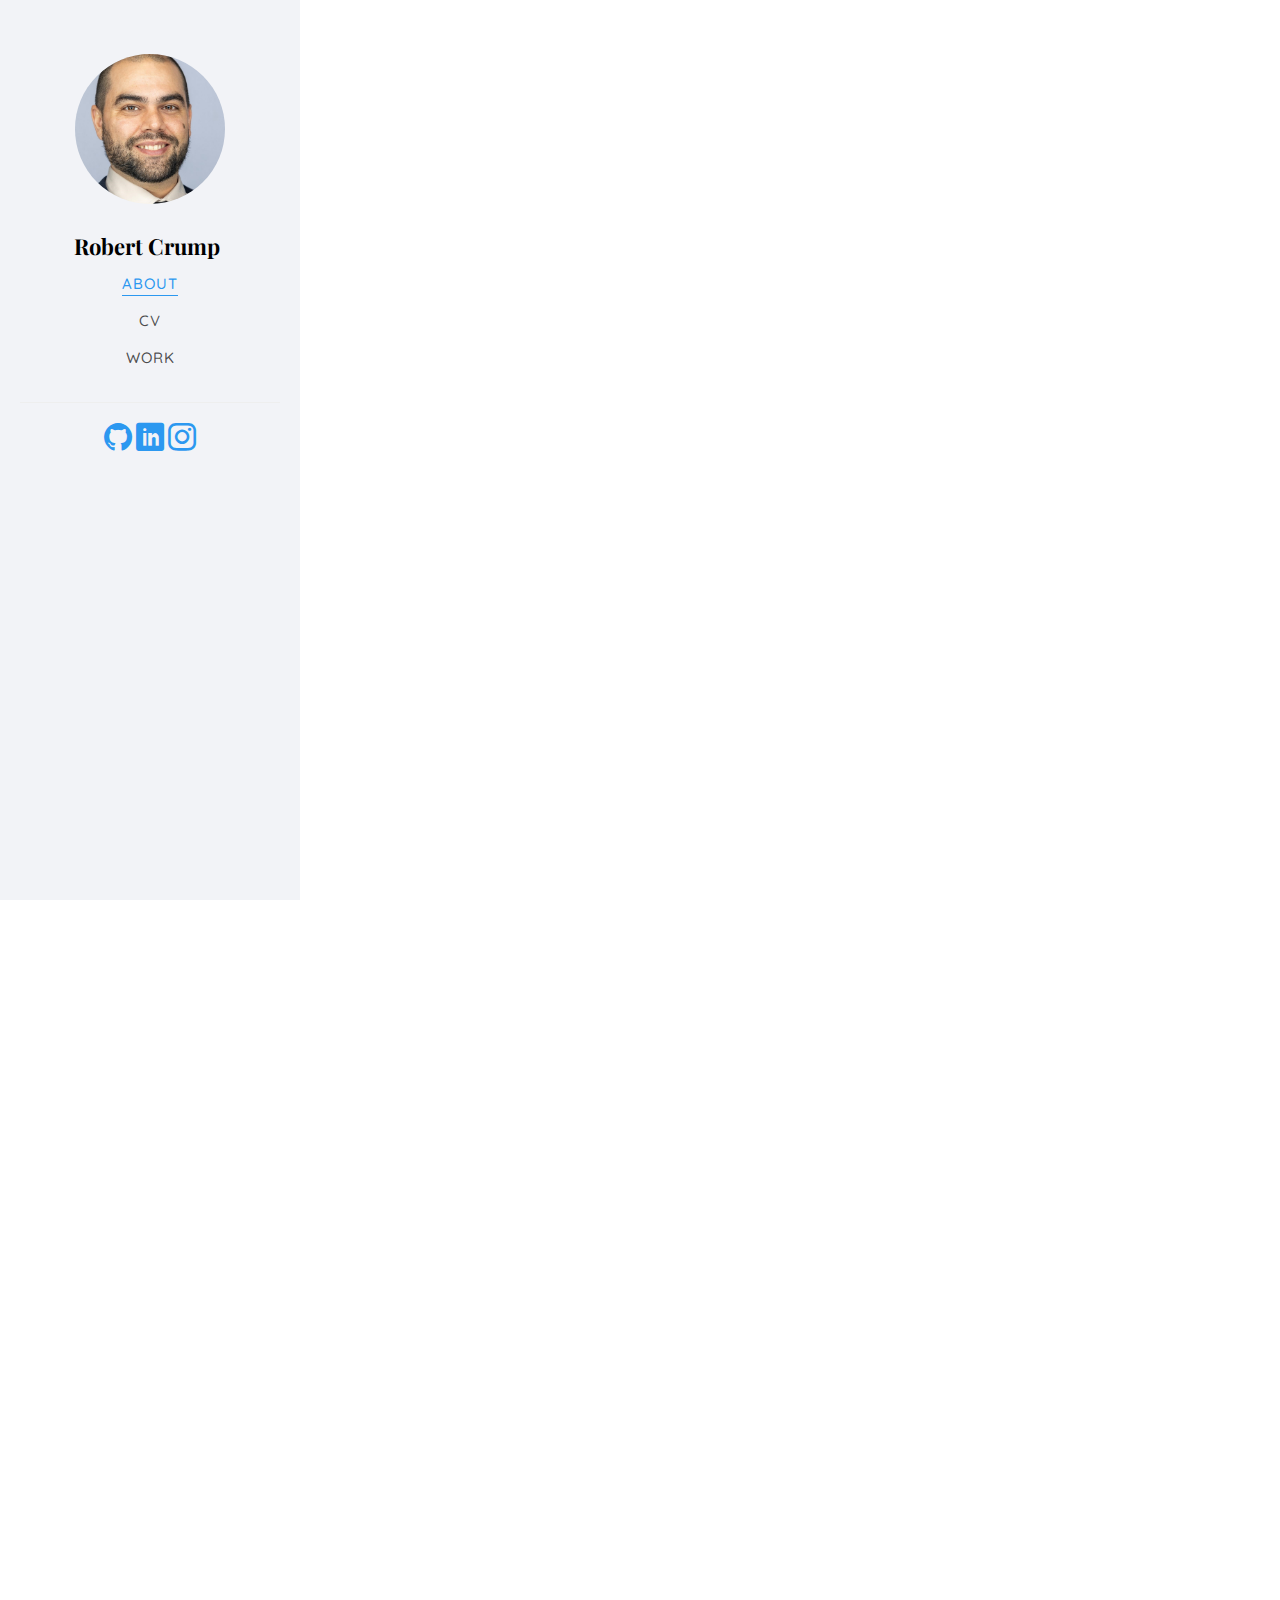
==== index.html @ d7c61d26 "update file path" ====
<!DOCTYPE HTML>
<html>
	<head>
	<meta charset="utf-8">
	<meta http-equiv="X-UA-Compatible" content="IE=edge">
	<title>Robert Crump</title>
	<meta name="viewport" content="width=device-width, initial-scale=1">
	<meta name="description" content="" />
	<meta name="keywords" content="" />
	<meta name="author" content="" />

  <!-- Facebook and Twitter integration -->
	<meta property="og:title" content=""/>
	<meta property="og:image" content=""/>
	<meta property="og:url" content=""/>
	<meta property="og:site_name" content=""/>
	<meta property="og:description" content=""/>
	<meta name="twitter:title" content="" />
	<meta name="twitter:image" content="" />
	<meta name="twitter:url" content="" />
	<meta name="twitter:card" content="" />

	<!-- Place favicon.ico and apple-touch-icon.png in the root directory -->
	<link rel="shortcut icon" href="favicon.ico">

	<link href="https://fonts.googleapis.com/css?family=Quicksand:300,400,500,700" rel="stylesheet">
	<link href="https://fonts.googleapis.com/css?family=Playfair+Display:400,400i,700" rel="stylesheet">
	
	<!-- Animate.css -->
	<link rel="stylesheet" href="css/animate.css">
	<!-- Icomoon Icon Fonts-->
	<link rel="stylesheet" href="css/icomoon.css">
	<!-- Bootstrap  -->
	<link rel="stylesheet" href="css/bootstrap.css">
	<!-- Flexslider  -->
	<link rel="stylesheet" href="css/flexslider.css">
	<!-- Flaticons  -->
	<link rel="stylesheet" href="fonts/flaticon/font/flaticon.css">
	<!-- Owl Carousel -->
	<link rel="stylesheet" href="css/owl.carousel.min.css">
	<link rel="stylesheet" href="css/owl.theme.default.min.css">
	<!-- Theme style  -->
	<link rel="stylesheet" href="css/style.css">

	<!-- Modernizr JS -->
	<script src="js/modernizr-2.6.2.min.js"></script>
	<!-- FOR IE9 below -->
	<!--[if lt IE 9]>
	<script src="js/respond.min.js"></script>
	<![endif]-->

	</head>
	<body>
	<div id="colorlib-page">
		<div class="container-wrap">
		<a href="#" class="js-colorlib-nav-toggle colorlib-nav-toggle" data-toggle="collapse" data-target="#navbar" aria-expanded="false" aria-controls="navbar"><i></i></a>
		<aside id="colorlib-aside" role="complementary" class="border js-fullheight">
			<div class="text-center">
				<div class="author-img" style="background-image: url(images/headshot.jpg);"></div>
				<h1 id="colorlib-logo"><a href="index.html">Robert Crump</a></h1>
				<!--- <span class="position">Data and Policy Analyst</span> --->
			</div>
			<nav id="colorlib-main-menu" role="navigation" class="navbar">
				<div id="navbar" class="collapse">
					<ul>
						<li class="active"><a href="#" data-nav-section="about">About</a></li>
						<li><a href="#" data-nav-section="CV">CV</a></li>
						<li><a href="#" data-nav-section="work">Work</a></li>
					</ul>
				</div>
			</nav>

			  <div class="colorlib-footer">
			    <hr>
			     <a href="https://github.com/rwrcrmp" target="_blank" rel="noopener noreferrer"><i class="icon-github" style = "font-size: 28px"></i></a>
			     <a href="https://www.linkedin.com/in/robertwrcrump/" target="_blank" rel="noopener noreferrer"><i class="icon-linkedin2" style = "font-size: 28px"></i></a>
			     <a href="https://www.instagram.com/atxmurals/" target="_blank" rel="noopener noreferrer"><i class="icon-instagram" style = "font-size: 28px"></i></a>
			    </hr>
			  </div>

		</aside>

		<div id="colorlib-main">

			<section class="colorlib-about" data-section="about">
				<div class="colorlib-narrow-content">
					<div class="row">
						<div class="col-md-12">
							<div class="row row-bottom-padded-sm animate-box" data-animate-effect="fadeInLeft">
								<div class="col-md-12">
									<div class="about-desc">
										<h2 class="colorlib-heading">Data Powered Strategy</h2>
										<p>Every good idea needs a plan. I thrive in the implementation layer of policy and strategy. I strive to take on new challenges that require creativity, vision, and tenacity. As a leader, team member, and individual contributor I have a proven track record delivering projects for large and small clients.</p>
										<p>I use data science to enhance institutional knowledge. My wide range of skills adapts to each client's and each project's unique needs. My most impactful project to date is leading the research team at The University of Chicago that built a financial model for the <a href="https://www.ilga.gov/legislation/publicacts/fulltext.asp?Name=102-0613" target="_blank" rel="noopener noreferrer">Lead Service Line Replacement and Notification Act.</a> My team was instrumental in helping to pass this key legislation that funds the replacement of lead water infrastructure throughout the State of Illinois.</p>
										<div class="row">
										    <div class="col-md-3">
										      <h4><strong><u>rwrcrump@gmail.com</u></strong></h4>
										    </div>
										    <div class="col-md-3">
										      <p><a class="btn btn-primary" style="font-size:16px" href="docs/Resume (Robert Crump).pdf">Download Resume <i class="icon-briefcase3"></i></a></p>
										    </div>
										</div>
							<div class="row">
								<div class="col-md-3 animate-box" data-animate-effect="fadeInLeft">
									<div class="services color-1">
										<span class="icon2"><i class="icon-data"></i></span>
										<h3>Data Science</h3>
									</div>
								</div>
								<div class="col-md-3 animate-box" data-animate-effect="fadeInRight">
									<div class="services color-2">
										<span class="icon2"><i class="icon-globe-outline"></i></span>
										<h3>Strategic Planning</h3>
									</div>
								</div>
								<div class="col-md-3 animate-box" data-animate-effect="fadeInTop">
									<div class="services color-3">
										<span class="icon2"><i class="icon-reload"></i></span>
										<h3>Project Management</h3>
									</div>
								</div>
								<div class="col-md-3 animate-box" data-animate-effect="fadeInBottom">
									<div class="services color-4">
										<span class="icon2"><i class="icon-phone3"></i></span>
										<h3>Policy Research</h3>
									</div>
								</div>
							</div>
									</div>
								</div>
							</div>
						</div>
					</div>
				</div>
			</section>

			<section class="colorlib-CV" data-section="CV">
				<div class="colorlib-narrow-content">
					<div class="row">
						<div class="col-md-6 col-md-offset-3 col-md-pull-3 animate-box" data-animate-effect="fadeInLeft">
							<h2 class="colorlib-heading animate-box">EXPERIENCE</h2> 
						</div>
					</div>
					<div class="row">
						<div class="col-md-12 animate-box" data-animate-effect="fadeInLeft">
							<div class="fancy-collapse-panel">
								<div class="panel-group" id="accordion" role="tablist" aria-multiselectable="true">
									<div class="panel panel-default">
									    <div class="panel-heading" role="tab" id="headingOne">
									        <h4 class="panel-title">
									            <a data-toggle="collapse" data-parent="#accordion" href="#collapseOne" aria-expanded="true" aria-controls="collapseOne">Consultant
									            </a>
									        </h4>
									    </div>
									    <div id="collapseOne" class="panel-collapse collapse in" role="tabpanel" aria-labelledby="headingOne">
									     <div class="panel-body">
										   	<p>Guidehouse Inc. | 2022 - 2023</p>
										     	<ul>
											     <li>Delivered projects for state agencies related to process improvement, federal grants, and data analysis</li>
													 <li>Coordinated work between teams within the company and across state agencies</li>
													 <li>Contributed original content, research, and document preparation to RFPs worth millions of dollars</li>
													 <li>Produced content for client employee survey; collected and evaluated resulting data</li>
													 <li>Conducted listening tour among state government agencies rolling out new accounting software</li>
													 <li>Assisted a State Government administer $2 billion American Rescue Plan Act (ARPA) grant within federal compliance regulations</li>
													 <li>Conducted federal compliance eligibility reviews for multiple clients across all ARPA expenditure categories</li>
													 <li>Hosted weekly meetings with state broadband office to guide grant funds disbursement process</li>
														       
													 <li>Developed a data dashboard to monitor disbursements of ARPA dollars to state subrecipients</li>
													</ul>
												</div>
							         </div>
									    </div>
									<div class="panel panel-default">
									 <div class="panel-heading" role="tab" id="headingTwo">
									  <h4 class="panel-title">
									   <a class="collapsed" data-toggle="collapse" data-parent="#accordion" href="#collapseTwo" aria-expanded="false" aria-controls="collapseTwo">Local Government Researcher
									   </a>
									  </h4>
									 </div>
									 <div id="collapseTwo" class="panel-collapse collapse" role="tabpanel" aria-labelledby="headingTwo">
									   <div class="panel-body">
									    <p>The Civic Federation | 2021</p>
								       <ul>
								 	      <li>Analyzed financial records contributing to published report on Chicago Public Schools</li>
								 	      <li>Reviewed literature and City of Chicago data on public safety and police budgeting</li>
								 	      <li>Wrote summary reports on City of Chicago local tax legislation</li>
								 	      <li>Provided production and logistics support for virtual conference</li>
								       </ul>
									   </div>
									 </div>
									</div>
									<div class="panel panel-default">
									 <div class="panel-heading" role="tab" id="headingThree">
									  <h4 class="panel-title">
									   <a class="collapsed" data-toggle="collapse" data-parent="#accordion" href="#collapseThree" aria-expanded="false" aria-controls="collapseThree">Policy Analyst
									   </a>
									  </h4>
									 </div>
									 <div id="collapseThree" class="panel-collapse collapse" role="tabpanel" aria-labelledby="headingThree">
									  <div class="panel-body">
									   <p>Cook County Assessor's Office | 2021</p>
									    <ul>
											 <li>Wrote policy memos to construct narrative of property tax appeals process in Cook County</li>
											 <li>Synthesized public records on tax appeals rulings and government finances to enhance institutional knowledge base</li>
											 <li>Evaluated opportunities for improved intergovernmental coordination with specific actionable recommendations</li>
											</ul>
									   </div>
									  </div>
									</div>

									<div class="panel panel-default">
									 <div class="panel-heading" role="tab" id="headingFour">
									  <h4 class="panel-title">
									   <a class="collapsed" data-toggle="collapse" data-parent="#accordion" href="#collapseFour" aria-expanded="false" aria-controls="collapseFour">Policy Analyst
									   </a>
									  </h4>
									    </div>
									    <div id="collapseFour" class="panel-collapse collapse" role="tabpanel" aria-labelledby="headingFour">
									        <div class="panel-body">
									            <p>Illinois State Treasurer's Office | 2020</p>
									             <ul>
                                <li>Built survey of new government spending in response to the COVID-19 pandemic in Illinois</li>
                                <li>Designed policy for database management and identity matching for childhood savings accounts</li>
                                <li>Created visualizations using Census data of State congressional districts in support of outreach program</li>
                                <li>Performed statistical analysis of Payment Protection Program loan data across Illinois using US Treasury data</li>
                                <li>Reviewed literature and federal rules to produce memos on CDFIs, culminating in the <a href="https://www.ilga.gov/legislation/ilcs/ilcs3.asp?ActID=4085&ChapterID=4"><u>Community Development Loan Guarantee Act</u></a></li>
                              </ul>
									        </div>
									    </div>
									</div>

									<div class="panel panel-default">
									    <div class="panel-heading" role="tab" id="headingFive">
									        <h4 class="panel-title">
									            <a class="collapsed" data-toggle="collapse" data-parent="#accordion" href="#collapseFive" aria-expanded="false" aria-controls="collapseFive">Writer & Editor
									            </a>
									        </h4>
									    </div>
									    <div id="collapseFive" class="panel-collapse collapse" role="tabpanel" aria-labelledby="headingFive">
									        <div class="panel-body">
									            <p>Center for Municipal Finance | 2019 - 2020</p>
									            <ul>
                                <li>Published weekly articles synopsizing municipal bond issues for non-technical readers</li>
                                <li>Daily updates to municipal bond yield curve data visualization</li>
                                <li>Edited & revised longform <a href="https://muninet.harris.uchicago.edu/2020/01/13/chronically-late-municipal-bond-audits-further-delayed-in-fy-2018/"><u>article on bond audit disclosures</u></a></li>
                              </ul>
									        </div>
									    </div>
									</div>
									<div class="panel panel-default">
									    <div class="panel-heading" role="tab" id="headingSix">
									        <h4 class="panel-title">
									            <a class="collapsed" data-toggle="collapse" data-parent="#accordion" href="#collapseSix" aria-expanded="false" aria-controls="collapseSix">Writing TA & Tutor
									            </a>
									        </h4>
									    </div>
									    <div id="collapseSix" class="panel-collapse collapse" role="tabpanel" aria-labelledby="headingSix">
									        <div class="panel-body">
									            <p>Harris School of Public Policy | 2021</p>
									            <ul>
                                <li>Graded policy memos for graduate level economics and political economy courses</li>
                                <li>Coached students on fundamentals of grammar, logical structure, and persuasive policy writing</li>
                                <li>Delivered instruction to highly diverse multi-national student cohort</li>
                                <li>Structured tutoring around audience-first philosophy for technical writing, including resumes and cover letters</li>
                              </ul>
									        </div>
									    </div>
									</div>
									<div class="panel panel-default">
									    <div class="panel-heading" role="tab" id="headingSeven">
									        <h4 class="panel-title">
									            <a class="collapsed" data-toggle="collapse" data-parent="#accordion" href="#collapseSeven" aria-expanded="false" aria-controls="collapseSeven">Community Operations Contractor
									            </a>
									        </h4>
									    </div>
									    <div id="collapseSeven" class="panel-collapse collapse" role="tabpanel" aria-labelledby="headingSeven">
									        <div class="panel-body">
									            <p>Accenture | 2017 - 2019</p>
									            <ul>
                                <li>Responded to user inquiries and enforced policies related to account access for major social media client</li>
                                <li>Identified and developed policy to address pain points regarding name changes for transgender users</li>
                                <li>Presented data report and process change proposal to smooth user experience when contact support group</li>
                                <li>Built a meta-tagging system to track trends in user interactions, inter-departmental frictions, and pilot projects</li>
                              </ul>
									        </div>
									    </div>
									</div>
									<div class="panel panel-default">
									    <div class="panel-heading" role="tab" id="headingEight">
									        <h4 class="panel-title">
									            <a class="collapsed" data-toggle="collapse" data-parent="#accordion" href="#collapseEight" aria-expanded="false" aria-controls="collapseEight">Customer Service Representative
									            </a>
									        </h4>
									    </div>
									    <div id="collapseEight" class="panel-collapse collapse" role="tabpanel" aria-labelledby="headingEight">
									        <div class="panel-body">
									            <p>Telenetwork Inc. | 2011 - 2016</p>
									            <ul>
                               <li>Tech troubleshooting and account support via phone, chat, and social media for major telecom company</li>
                               <li>Invented ticket auditing system eliminating backlogs and developing trend tracking methodology</li>
                               <li>Composed new email correspondence templates to increase efficiency for common inquiries</li>
                               <li>Trained newly hired agents and helped integrate them into the team</li>
                              </ul>
									        </div>
									    </div>
									</div>
								</div>
							</div>
						</div>
					</div>
					</br>
					<div class="row">
						<div class="col-md-6 col-md-offset-3 col-md-pull-3 animate-box" data-animate-effect="fadeInLeft">
							<h2 class="colorlib-heading animate-box">EDUCATION</h2> 
						</div>
					</div>
						<div class="col-md-12 animate-box" data-animate-effect="fadeInLeft">
							<div class="fancy-collapse-panel">
								<div class="panel-group" id="accordion" role="tablist" aria-multiselectable="true">
									<div class="panel panel-default">
									    <div class="panel-heading" role="tab" id="headingNine">
									        <h4 class="panel-title">
									            <a data-toggle="collapse" data-parent="#accordion" href="#collapseNine" aria-expanded="true" aria-controls="collapseNine">Master of Public Policy
									            </a>
									        </h4>
									    </div>
									    <div id="collapseNine" class="panel-collapse collapse in" role="tabpanel" aria-labelledby="headingNine">
									       <div class="panel-body">
										      	<p>University of Chicago, Harris School of Public Policy | Class of 2021</br>
										      	<i>Certificate in Municipal Finance</i></p>
										      	<h5><u>Graduate Courses Sample</u></h5>
										      	  <ul>
										      	    <li>Policy Lab - Managed research team supporting the <a href="https://www.ilga.gov/legislation/BillStatus.asp?DocNum=3739&GAID=16&DocTypeID=HB&SessionID=110&GA=102"><u>Lead Service Line Replacement and Notification Act</u></a></li>
										      	    <li>GIS Foundations - Designed traffic analysis using spatial data in R and Geoda</li>
										      	    <li>Program Evaluation - Rigorous survey of econometric methods using R</li>
										      	    <li>AI for Public Policy - Developed concept for infrastructure monitoring using remote sensors</li>
										      	  </ul>
										      </div>
									    </div>
									</div>
									<div class="panel panel-default">
									    <div class="panel-heading" role="tab" id="headingTen">
									        <h4 class="panel-title">
									            <a class="collapsed" data-toggle="collapse" data-parent="#accordion" href="#collapseTen" aria-expanded="false" aria-controls="collapseTen">B.A. English & Anthropology
									            </a>
									        </h4>
									    </div>
									    <div id="collapseTen" class="panel-collapse collapse" role="tabpanel" aria-labelledby="headingTen">
									        <div class="panel-body">
									            <p>Texas State University | Class of 2008</br>
									            <i>Double Major | Dean's List Selection for Academic Excellence</i></p>
									        </div>
									    </div>
									</div>
								</div>
							</div>
						</div>
					</div>
				</div>
			</section>
			</br>
			</br>

			<section class="colorlib-work" data-section="work">
				<div class="colorlib-narrow-content">
					<div class="row">
						<div class="col-md-6 col-md-offset-3 col-md-pull-3 animate-box" data-animate-effect="fadeInLeft">
							<h2 class="colorlib-heading animate-box">Work Samples</h2>
						</div>
					</div>
					<div class="row row-bottom-padded-sm animate-box" data-animate-effect="fadeInLeft">
					</div>
					<div class="row">
						<a href="pages/random_walk_blog.html" target="_blank">
						  <div class="col-md-6 animate-box" data-animate-effect="fadeInLeft">
							<div class="project" style="background-image: url(images/traffic.jpg);">
								<div class="desc">
									<div class="con">
										<h3>Simulating Traffic Data</h3>
										<span>Code Blog 3</span>
										<span>Random Walk Method</span>
									</div>
								</div>
							</div>
						</div></a>
						<a href="pages/crash_counts_atx.html" target="_blank">
						  <div class="col-md-6 animate-box" data-animate-effect="fadeInRight">
							<div class="project" style="background-image: url(images/f.crsh_aggregated.jpeg);">
								<div class="desc">
									<div class="con">
										<h3>Fatal Crashes in Austin, Texas</h3>
										<span>Code Blog 2</span>
										<span>Aggregating Spatial Data</span>
									</div>
								</div>
							</div>
						</div></a>
						<a href="pages/budget_app_blog.html" target="_blank">
						  <div class="col-md-6 animate-box" data-animate-effect="fadeInTop">
							<div class="project" style="background-image: url(images/piggo_bank.jpg);">
								<div class="desc">
									<div class="con">
										<h3>Budget App Project</h3>
										<span>Code Blog 1</span>
										<span>Loops and Iteration</span>
									</div>
								</div>
							</div>
						</div></a>
						<a href="pages/CDPH_data_analysis.html" target="_blank">
						  <div class="col-md-6 animate-box" data-animate-effect="fadeInBottom">
							<div class="project" style="background-image: url(images/chi_covid.png);">
								<div class="desc">
									<div class="con">
										<h3>Chicago Covid Data Analysis</h3>
										<span>Epidemiology</span>
										<span>Regression Discontinuity Design</span>
									</div>
								</div>
							</div>
						</div></a>
						<a href="pages/cpd_budget_analysis.html" target="_blank">
						  <div class="col-md-6 animate-box" data-animate-effect="fadeInLeft">
							<div class="project" style="background-image: url(images/chi_skyline.jpg);">
								<div class="desc">
									<div class="con">
										<h3>Chicago Police Department Budget Analysis</h3>
										<span>Public Safety Spending</span>
										<span>Single Year Deep Dive</span>
									</div>
								</div>
							</div>
						</div></a>
						<a href="https://rwrcrump.shinyapps.io/nyc_health/" target="_blank">
						  <div class="col-md-6 animate-box" data-animate-effect="fadeInRight">
							<div class="project" style="background-image: url(images/NYC_covid_map.jpg);">
								<div class="desc">
									<div class="con">
										<h3>New York City COVID-19 Data, Interactive Map</h3>
										<span>Shiny Web App</span>
										<span>Interactive Data Dashboard</span>
									</div>
								</div>
							</div>
						</div></a>
					</div>
				</div>
			</section>

		</div><!-- end:colorlib-main -->
	</div><!-- end:container-wrap -->
	</div><!-- end:colorlib-page -->

	<!-- jQuery -->
	<script src="js/jquery.min.js"></script>
	<!-- jQuery Easing -->
	<script src="js/jquery.easing.1.3.js"></script>
	<!-- Bootstrap -->
	<script src="js/bootstrap.min.js"></script>
	<!-- Waypoints -->
	<script src="js/jquery.waypoints.min.js"></script>
	<!-- Flexslider -->
	<script src="js/jquery.flexslider-min.js"></script>
	<!-- Owl carousel -->
	<script src="js/owl.carousel.min.js"></script>
	<!-- Counters -->
	<script src="js/jquery.countTo.js"></script>
	
	
	<!-- MAIN JS -->
	<script src="js/main.js"></script>

	</body>
</html>
---- css/icomoon.css ----
@font-face {
  font-family: 'icomoon';
  src:  url('fonts/icomoon.eot?6py85u');
  src:  url('fonts/icomoon.eot?6py85u#iefix') format('embedded-opentype'),
    url('fonts/icomoon.ttf?6py85u') format('truetype'),
    url('fonts/icomoon.woff?6py85u') format('woff'),
    url('fonts/icomoon.svg?6py85u#icomoon') format('svg');
  font-weight: normal;
  font-style: normal;
}

[class^="icon-"], [class*=" icon-"] {
  /* use !important to prevent issues with browser extensions that change fonts */
  font-family: 'icomoon' !important;
  speak: none;
  font-style: normal;
  font-weight: normal;
  font-variant: normal;
  text-transform: none;
  line-height: 1;

  /* Better Font Rendering =========== */
  -webkit-font-smoothing: antialiased;
  -moz-osx-font-smoothing: grayscale;
}

.icon-times:before {
  content: "\e930";
}
.icon-tick:before {
  content: "\e931";
}
.icon-plus:before {
  content: "\e932";
}
.icon-minus:before {
  content: "\e933";
}
.icon-equals:before {
  content: "\e934";
}
.icon-divide:before {
  content: "\e935";
}
.icon-chevron-right:before {
  content: "\e936";
}
.icon-chevron-left:before {
  content: "\e937";
}
.icon-arrow-right-thick:before {
  content: "\e938";
}
.icon-arrow-left-thick:before {
  content: "\e939";
}
.icon-th-small:before {
  content: "\e93a";
}
.icon-th-menu:before {
  content: "\e93b";
}
.icon-th-list:before {
  content: "\e93c";
}
.icon-th-large:before {
  content: "\e93d";
}
.icon-home:before {
  content: "\e93e";
}
.icon-arrow-forward:before {
  content: "\e93f";
}
.icon-arrow-back:before {
  content: "\e940";
}
.icon-rss:before {
  content: "\e941";
}
.icon-location:before {
  content: "\e942";
}
.icon-link:before {
  content: "\e943";
}
.icon-image:before {
  content: "\e944";
}
.icon-arrow-up-thick:before {
  content: "\e945";
}
.icon-arrow-down-thick:before {
  content: "\e946";
}
.icon-starburst:before {
  content: "\e947";
}
.icon-starburst-outline:before {
  content: "\e948";
}
.icon-star3:before {
  content: "\e949";
}
.icon-flow-children:before {
  content: "\e94a";
}
.icon-export:before {
  content: "\e94b";
}
.icon-delete2:before {
  content: "\e94c";
}
.icon-delete-outline:before {
  content: "\e94d";
}
.icon-cloud-storage:before {
  content: "\e94e";
}
.icon-wi-fi:before {
  content: "\e94f";
}
.icon-heart:before {
  content: "\e950";
}
.icon-flash:before {
  content: "\e951";
}
.icon-cancel:before {
  content: "\e952";
}
.icon-backspace:before {
  content: "\e953";
}
.icon-attachment:before {
  content: "\e954";
}
.icon-arrow-move:before {
  content: "\e955";
}
.icon-warning:before {
  content: "\e956";
}
.icon-user:before {
  content: "\e957";
}
.icon-radar:before {
  content: "\e958";
}
.icon-lock-open:before {
  content: "\e959";
}
.icon-lock-closed:before {
  content: "\e95a";
}
.icon-location-arrow:before {
  content: "\e95b";
}
.icon-info:before {
  content: "\e95c";
}
.icon-user-delete:before {
  content: "\e95d";
}
.icon-user-add:before {
  content: "\e95e";
}
.icon-media-pause:before {
  content: "\e95f";
}
.icon-group:before {
  content: "\e960";
}
.icon-chart-pie:before {
  content: "\e961";
}
.icon-chart-line:before {
  content: "\e962";
}
.icon-chart-bar:before {
  content: "\e963";
}
.icon-chart-area:before {
  content: "\e964";
}
.icon-video:before {
  content: "\e965";
}
.icon-point-of-interest:before {
  content: "\e966";
}
.icon-infinity:before {
  content: "\e967";
}
.icon-globe:before {
  content: "\e968";
}
.icon-eye:before {
  content: "\e969";
}
.icon-cog:before {
  content: "\e96a";
}
.icon-camera:before {
  content: "\e96b";
}
.icon-upload:before {
  content: "\e96c";
}
.icon-scissors:before {
  content: "\e96d";
}
.icon-refresh:before {
  content: "\e96e";
}
.icon-pin:before {
  content: "\e96f";
}
.icon-key:before {
  content: "\e970";
}
.icon-info-large:before {
  content: "\e971";
}
.icon-eject:before {
  content: "\e972";
}
.icon-download:before {
  content: "\e973";
}
.icon-zoom:before {
  content: "\e974";
}
.icon-zoom-out:before {
  content: "\e975";
}
.icon-zoom-in:before {
  content: "\e976";
}
.icon-sort-numerically:before {
  content: "\e977";
}
.icon-sort-alphabetically:before {
  content: "\e978";
}
.icon-input-checked:before {
  content: "\e979";
}
.icon-calender:before {
  content: "\e97a";
}
.icon-world2:before {
  content: "\e97b";
}
.icon-notes:before {
  content: "\e97c";
}
.icon-code:before {
  content: "\e97d";
}
.icon-arrow-sync:before {
  content: "\e97e";
}
.icon-arrow-shuffle:before {
  content: "\e97f";
}
.icon-arrow-repeat:before {
  content: "\e980";
}
.icon-arrow-minimise:before {
  content: "\e981";
}
.icon-arrow-maximise:before {
  content: "\e982";
}
.icon-arrow-loop:before {
  content: "\e983";
}
.icon-anchor:before {
  content: "\e984";
}
.icon-spanner:before {
  content: "\e985";
}
.icon-puzzle:before {
  content: "\e986";
}
.icon-power:before {
  content: "\e987";
}
.icon-plane:before {
  content: "\e988";
}
.icon-pi:before {
  content: "\e989";
}
.icon-phone:before {
  content: "\e98a";
}
.icon-microphone2:before {
  content: "\e98b";
}
.icon-media-rewind:before {
  content: "\e98c";
}
.icon-flag:before {
  content: "\e98d";
}
.icon-adjust-brightness:before {
  content: "\e98e";
}
.icon-waves:before {
  content: "\e98f";
}
.icon-social-twitter:before {
  content: "\e990";
}
.icon-social-facebook:before {
  content: "\e991";
}
.icon-social-dribbble:before {
  content: "\e992";
}
.icon-media-stop:before {
  content: "\e993";
}
.icon-media-record:before {
  content: "\e994";
}
.icon-media-play:before {
  content: "\e995";
}
.icon-media-fast-forward:before {
  content: "\e996";
}
.icon-media-eject:before {
  content: "\e997";
}
.icon-social-vimeo:before {
  content: "\e998";
}
.icon-social-tumbler:before {
  content: "\e999";
}
.icon-social-skype:before {
  content: "\e99a";
}
.icon-social-pinterest:before {
  content: "\e99b";
}
.icon-social-linkedin:before {
  content: "\e99c";
}
.icon-social-last-fm:before {
  content: "\e99d";
}
.icon-social-github:before {
  content: "\e99e";
}
.icon-social-flickr:before {
  content: "\e99f";
}
.icon-at:before {
  content: "\e9a0";
}
.icon-times-outline:before {
  content: "\e9a1";
}
.icon-plus-outline:before {
  content: "\e9a2";
}
.icon-minus-outline:before {
  content: "\e9a3";
}
.icon-tick-outline:before {
  content: "\e9a4";
}
.icon-th-large-outline:before {
  content: "\e9a5";
}
.icon-equals-outline:before {
  content: "\e9a6";
}
.icon-divide-outline:before {
  content: "\e9a7";
}
.icon-chevron-right-outline:before {
  content: "\e9a8";
}
.icon-chevron-left-outline:before {
  content: "\e9a9";
}
.icon-arrow-right-outline:before {
  content: "\e9aa";
}
.icon-arrow-left-outline:before {
  content: "\e9ab";
}
.icon-th-small-outline:before {
  content: "\e9ac";
}
.icon-th-menu-outline:before {
  content: "\e9ad";
}
.icon-th-list-outline:before {
  content: "\e9ae";
}
.icon-news2:before {
  content: "\e9b1";
}
.icon-home-outline:before {
  content: "\e9b2";
}
.icon-arrow-up-outline:before {
  content: "\e9b3";
}
.icon-arrow-forward-outline:before {
  content: "\e9b4";
}
.icon-arrow-down-outline:before {
  content: "\e9b5";
}
.icon-arrow-back-outline:before {
  content: "\e9b6";
}
.icon-trash3:before {
  content: "\e9b7";
}
.icon-rss-outline:before {
  content: "\e9b8";
}
.icon-message:before {
  content: "\e9b9";
}
.icon-location-outline:before {
  content: "\e9ba";
}
.icon-link-outline:before {
  content: "\e9bb";
}
.icon-image-outline:before {
  content: "\e9bc";
}
.icon-export-outline:before {
  content: "\e9bd";
}
.icon-cross:before {
  content: "\e9be";
}
.icon-wi-fi-outline:before {
  content: "\e9bf";
}
.icon-star-outline:before {
  content: "\e9c0";
}
.icon-media-pause-outline:before {
  content: "\e9c1";
}
.icon-mail:before {
  content: "\e9c2";
}
.icon-heart-outline:before {
  content: "\e9c3";
}
.icon-flash-outline:before {
  content: "\e9c4";
}
.icon-cancel-outline:before {
  content: "\e9c5";
}
.icon-beaker:before {
  content: "\e9c6";
}
.icon-arrow-move-outline:before {
  content: "\e9c7";
}
.icon-watch2:before {
  content: "\e9c8";
}
.icon-warning-outline:before {
  content: "\e9c9";
}
.icon-time:before {
  content: "\e9ca";
}
.icon-radar-outline:before {
  content: "\e9cb";
}
.icon-lock-open-outline:before {
  content: "\e9cc";
}
.icon-location-arrow-outline:before {
  content: "\e9cd";
}
.icon-info-outline:before {
  content: "\e9ce";
}
.icon-backspace-outline:before {
  content: "\e9cf";
}
.icon-attachment-outline:before {
  content: "\e9d0";
}
.icon-user-outline:before {
  content: "\e9d1";
}
.icon-user-delete-outline:before {
  content: "\e9d2";
}
.icon-user-add-outline:before {
  content: "\e9d3";
}
.icon-lock-closed-outline:before {
  content: "\e9d4";
}
.icon-group-outline:before {
  content: "\e9d5";
}
.icon-chart-pie-outline:before {
  content: "\e9d6";
}
.icon-chart-line-outline:before {
  content: "\e9d7";
}
.icon-chart-bar-outline:before {
  content: "\e9d8";
}
.icon-chart-area-outline:before {
  content: "\e9d9";
}
.icon-video-outline:before {
  content: "\e9da";
}
.icon-point-of-interest-outline:before {
  content: "\e9db";
}
.icon-map:before {
  content: "\e9dc";
}
.icon-key-outline:before {
  content: "\e9dd";
}
.icon-infinity-outline:before {
  content: "\e9de";
}
.icon-globe-outline:before {
  content: "\e9df";
}
.icon-eye-outline:before {
  content: "\e9e0";
}
.icon-cog-outline:before {
  content: "\e9e1";
}
.icon-camera-outline:before {
  content: "\e9e2";
}
.icon-upload-outline:before {
  content: "\e9e3";
}
.icon-support:before {
  content: "\e9e4";
}
.icon-scissors-outline:before {
  content: "\e9e5";
}
.icon-refresh-outline:before {
  content: "\e9e6";
}
.icon-info-large-outline:before {
  content: "\e9e7";
}
.icon-eject-outline:before {
  content: "\e9e8";
}
.icon-download-outline:before {
  content: "\e9e9";
}
.icon-battery-mid:before {
  content: "\e9ea";
}
.icon-battery-low:before {
  content: "\e9eb";
}
.icon-battery-high:before {
  content: "\e9ec";
}
.icon-zoom-outline:before {
  content: "\e9ed";
}
.icon-zoom-out-outline:before {
  content: "\e9ee";
}
.icon-zoom-in-outline:before {
  content: "\e9ef";
}
.icon-tag3:before {
  content: "\e9f0";
}
.icon-tabs-outline:before {
  content: "\e9f1";
}
.icon-pin-outline:before {
  content: "\e9f2";
}
.icon-message-typing:before {
  content: "\e9f3";
}
.icon-directions:before {
  content: "\e9f4";
}
.icon-battery-full:before {
  content: "\e9f5";
}
.icon-battery-charge:before {
  content: "\e9f6";
}
.icon-pipette:before {
  content: "\e9f7";
}
.icon-pencil:before {
  content: "\e9f8";
}
.icon-folder:before {
  content: "\e9f9";
}
.icon-folder-delete:before {
  content: "\e9fa";
}
.icon-folder-add:before {
  content: "\e9fb";
}
.icon-edit:before {
  content: "\e9fc";
}
.icon-document:before {
  content: "\e9fd";
}
.icon-document-delete:before {
  content: "\e9fe";
}
.icon-document-add:before {
  content: "\e9ff";
}
.icon-brush:before {
  content: "\ea00";
}
.icon-thumbs-up:before {
  content: "\ea01";
}
.icon-thumbs-down:before {
  content: "\ea02";
}
.icon-pen:before {
  content: "\ea03";
}
.icon-sort-numerically-outline:before {
  content: "\ea04";
}
.icon-sort-alphabetically-outline:before {
  content: "\ea05";
}
.icon-social-last-fm-circular:before {
  content: "\ea06";
}
.icon-social-github-circular:before {
  content: "\ea07";
}
.icon-compass:before {
  content: "\ea08";
}
.icon-bookmark:before {
  content: "\ea09";
}
.icon-input-checked-outline:before {
  content: "\ea0a";
}
.icon-code-outline:before {
  content: "\ea0b";
}
.icon-calender-outline:before {
  content: "\ea0c";
}
.icon-business-card:before {
  content: "\ea0d";
}
.icon-arrow-up:before {
  content: "\ea0e";
}
.icon-arrow-sync-outline:before {
  content: "\ea0f";
}
.icon-arrow-right:before {
  content: "\ea10";
}
.icon-arrow-repeat-outline:before {
  content: "\ea11";
}
.icon-arrow-loop-outline:before {
  content: "\ea12";
}
.icon-arrow-left:before {
  content: "\ea13";
}
.icon-flow-switch:before {
  content: "\ea14";
}
.icon-flow-parallel:before {
  content: "\ea15";
}
.icon-flow-merge:before {
  content: "\ea16";
}
.icon-document-text:before {
  content: "\ea17";
}
.icon-clipboard:before {
  content: "\ea18";
}
.icon-calculator:before {
  content: "\ea19";
}
.icon-arrow-minimise-outline:before {
  content: "\ea1a";
}
.icon-arrow-maximise-outline:before {
  content: "\ea1b";
}
.icon-arrow-down:before {
  content: "\ea1c";
}
.icon-gift:before {
  content: "\ea1d";
}
.icon-film:before {
  content: "\ea1e";
}
.icon-database:before {
  content: "\ea1f";
}
.icon-bell:before {
  content: "\ea20";
}
.icon-anchor-outline:before {
  content: "\ea21";
}
.icon-adjust-contrast:before {
  content: "\ea22";
}
.icon-world-outline:before {
  content: "\ea23";
}
.icon-shopping-bag:before {
  content: "\ea24";
}
.icon-power-outline:before {
  content: "\ea25";
}
.icon-notes-outline:before {
  content: "\ea26";
}
.icon-device-tablet:before {
  content: "\ea27";
}
.icon-device-phone:before {
  content: "\ea28";
}
.icon-device-laptop:before {
  content: "\ea29";
}
.icon-device-desktop:before {
  content: "\ea2a";
}
.icon-briefcase:before {
  content: "\ea2b";
}
.icon-stopwatch:before {
  content: "\ea2c";
}
.icon-spanner-outline:before {
  content: "\ea2d";
}
.icon-puzzle-outline:before {
  content: "\ea2e";
}
.icon-printer:before {
  content: "\ea2f";
}
.icon-pi-outline:before {
  content: "\ea30";
}
.icon-lightbulb:before {
  content: "\ea31";
}
.icon-flag-outline:before {
  content: "\ea32";
}
.icon-contacts:before {
  content: "\ea33";
}
.icon-archive2:before {
  content: "\ea34";
}
.icon-weather-stormy:before {
  content: "\ea35";
}
.icon-weather-shower:before {
  content: "\ea36";
}
.icon-weather-partly-sunny:before {
  content: "\ea37";
}
.icon-weather-downpour:before {
  content: "\ea38";
}
.icon-weather-cloudy:before {
  content: "\ea39";
}
.icon-plane-outline:before {
  content: "\ea3a";
}
.icon-phone-outline:before {
  content: "\ea3b";
}
.icon-microphone-outline:before {
  content: "\ea3c";
}
.icon-weather-windy:before {
  content: "\ea3d";
}
.icon-weather-windy-cloudy:before {
  content: "\ea3e";
}
.icon-weather-sunny:before {
  content: "\ea3f";
}
.icon-weather-snow:before {
  content: "\ea40";
}
.icon-weather-night:before {
  content: "\ea41";
}
.icon-media-stop-outline:before {
  content: "\ea42";
}
.icon-media-rewind-outline:before {
  content: "\ea43";
}
.icon-media-record-outline:before {
  content: "\ea44";
}
.icon-media-play-outline:before {
  content: "\ea45";
}
.icon-media-fast-forward-outline:before {
  content: "\ea46";
}
.icon-media-eject-outline:before {
  content: "\ea47";
}
.icon-wine:before {
  content: "\ea48";
}
.icon-waves-outline:before {
  content: "\ea49";
}
.icon-ticket:before {
  content: "\ea4a";
}
.icon-tags:before {
  content: "\ea4b";
}
.icon-plug:before {
  content: "\ea4c";
}
.icon-headphones:before {
  content: "\ea4d";
}
.icon-credit-card:before {
  content: "\ea4e";
}
.icon-coffee:before {
  content: "\ea4f";
}
.icon-book:before {
  content: "\ea50";
}
.icon-beer:before {
  content: "\ea51";
}
.icon-volume2:before {
  content: "\ea52";
}
.icon-volume-up:before {
  content: "\ea53";
}
.icon-volume-mute:before {
  content: "\ea54";
}
.icon-volume-down:before {
  content: "\ea55";
}
.icon-social-vimeo-circular:before {
  content: "\ea56";
}
.icon-social-twitter-circular:before {
  content: "\ea57";
}
.icon-social-pinterest-circular:before {
  content: "\ea58";
}
.icon-social-linkedin-circular:before {
  content: "\ea59";
}
.icon-social-facebook-circular:before {
  content: "\ea5a";
}
.icon-social-dribbble-circular:before {
  content: "\ea5b";
}
.icon-tree:before {
  content: "\ea5c";
}
.icon-thermometer2:before {
  content: "\ea5d";
}
.icon-social-tumbler-circular:before {
  content: "\ea5e";
}
.icon-social-skype-outline:before {
  content: "\ea5f";
}
.icon-social-flickr-circular:before {
  content: "\ea60";
}
.icon-social-at-circular:before {
  content: "\ea61";
}
.icon-shopping-cart:before {
  content: "\ea62";
}
.icon-messages:before {
  content: "\ea63";
}
.icon-leaf:before {
  content: "\ea64";
}
.icon-feather:before {
  content: "\ea65";
}
.icon-eye2:before {
  content: "\e064";
}
.icon-paper-clip:before {
  content: "\e065";
}
.icon-mail5:before {
  content: "\e066";
}
.icon-toggle:before {
  content: "\e067";
}
.icon-layout:before {
  content: "\e068";
}
.icon-link2:before {
  content: "\e069";
}
.icon-bell2:before {
  content: "\e06a";
}
.icon-lock3:before {
  content: "\e06b";
}
.icon-unlock:before {
  content: "\e06c";
}
.icon-ribbon2:before {
  content: "\e06d";
}
.icon-image2:before {
  content: "\e06e";
}
.icon-signal:before {
  content: "\e06f";
}
.icon-target3:before {
  content: "\e070";
}
.icon-clipboard3:before {
  content: "\e071";
}
.icon-clock3:before {
  content: "\e072";
}
.icon-watch:before {
  content: "\e073";
}
.icon-air-play:before {
  content: "\e074";
}
.icon-camera3:before {
  content: "\e075";
}
.icon-video2:before {
  content: "\e076";
}
.icon-disc:before {
  content: "\e077";
}
.icon-printer3:before {
  content: "\e078";
}
.icon-monitor:before {
  content: "\e079";
}
.icon-server:before {
  content: "\e07a";
}
.icon-cog2:before {
  content: "\e07b";
}
.icon-heart3:before {
  content: "\e07c";
}
.icon-paragraph:before {
  content: "\e07d";
}
.icon-align-justify:before {
  content: "\e07e";
}
.icon-align-left:before {
  content: "\e07f";
}
.icon-align-center:before {
  content: "\e080";
}
.icon-align-right:before {
  content: "\e081";
}
.icon-book2:before {
  content: "\e082";
}
.icon-layers2:before {
  content: "\e083";
}
.icon-stack2:before {
  content: "\e084";
}
.icon-stack-2:before {
  content: "\e085";
}
.icon-paper:before {
  content: "\e086";
}
.icon-paper-stack:before {
  content: "\e087";
}
.icon-search3:before {
  content: "\e088";
}
.icon-zoom-in2:before {
  content: "\e089";
}
.icon-zoom-out2:before {
  content: "\e08a";
}
.icon-reply2:before {
  content: "\e08b";
}
.icon-circle-plus:before {
  content: "\e08c";
}
.icon-circle-minus:before {
  content: "\e08d";
}
.icon-circle-check:before {
  content: "\e08e";
}
.icon-circle-cross:before {
  content: "\e08f";
}
.icon-square-plus:before {
  content: "\e090";
}
.icon-square-minus:before {
  content: "\e091";
}
.icon-square-check:before {
  content: "\e092";
}
.icon-square-cross:before {
  content: "\e093";
}
.icon-microphone:before {
  content: "\e094";
}
.icon-record:before {
  content: "\e095";
}
.icon-skip-back:before {
  content: "\e096";
}
.icon-rewind:before {
  content: "\e097";
}
.icon-play4:before {
  content: "\e098";
}
.icon-pause3:before {
  content: "\e099";
}
.icon-stop3:before {
  content: "\e09a";
}
.icon-fast-forward:before {
  content: "\e09b";
}
.icon-skip-forward:before {
  content: "\e09c";
}
.icon-shuffle2:before {
  content: "\e09d";
}
.icon-repeat:before {
  content: "\e09e";
}
.icon-folder2:before {
  content: "\e09f";
}
.icon-umbrella:before {
  content: "\e0a0";
}
.icon-moon:before {
  content: "\e0a1";
}
.icon-thermometer:before {
  content: "\e0a2";
}
.icon-drop:before {
  content: "\e0a3";
}
.icon-sun2:before {
  content: "\e0a4";
}
.icon-cloud3:before {
  content: "\e0a5";
}
.icon-cloud-upload2:before {
  content: "\e0a6";
}
.icon-cloud-download2:before {
  content: "\e0a7";
}
.icon-upload4:before {
  content: "\e0a8";
}
.icon-download4:before {
  content: "\e0a9";
}
.icon-location3:before {
  content: "\e0aa";
}
.icon-location-2:before {
  content: "\e0ab";
}
.icon-map3:before {
  content: "\e0ac";
}
.icon-battery:before {
  content: "\e0ad";
}
.icon-head:before {
  content: "\e0ae";
}
.icon-briefcase3:before {
  content: "\e0af";
}
.icon-speech-bubble:before {
  content: "\e0b0";
}
.icon-anchor2:before {
  content: "\e0b1";
}
.icon-globe2:before {
  content: "\e0b2";
}
.icon-box:before {
  content: "\e0b3";
}
.icon-reload:before {
  content: "\e0b4";
}
.icon-share3:before {
  content: "\e0b5";
}
.icon-marquee:before {
  content: "\e0b6";
}
.icon-marquee-plus:before {
  content: "\e0b7";
}
.icon-marquee-minus:before {
  content: "\e0b8";
}
.icon-tag:before {
  content: "\e0b9";
}
.icon-power2:before {
  content: "\e0ba";
}
.icon-command2:before {
  content: "\e0bb";
}
.icon-alt:before {
  content: "\e0bc";
}
.icon-esc:before {
  content: "\e0bd";
}
.icon-bar-graph:before {
  content: "\e0be";
}
.icon-bar-graph-2:before {
  content: "\e0bf";
}
.icon-pie-graph:before {
  content: "\e0c0";
}
.icon-star:before {
  content: "\e0c1";
}
.icon-arrow-left3:before {
  content: "\e0c2";
}
.icon-arrow-right3:before {
  content: "\e0c3";
}
.icon-arrow-up3:before {
  content: "\e0c4";
}
.icon-arrow-down3:before {
  content: "\e0c5";
}
.icon-volume:before {
  content: "\e0c6";
}
.icon-mute:before {
  content: "\e0c7";
}
.icon-content-right:before {
  content: "\e100";
}
.icon-content-left:before {
  content: "\e101";
}
.icon-grid2:before {
  content: "\e102";
}
.icon-grid-2:before {
  content: "\e103";
}
.icon-columns:before {
  content: "\e104";
}
.icon-loader:before {
  content: "\e105";
}
.icon-bag:before {
  content: "\e106";
}
.icon-ban:before {
  content: "\e107";
}
.icon-flag3:before {
  content: "\e108";
}
.icon-trash:before {
  content: "\e109";
}
.icon-expand2:before {
  content: "\e110";
}
.icon-contract:before {
  content: "\e111";
}
.icon-maximize:before {
  content: "\e112";
}
.icon-minimize:before {
  content: "\e113";
}
.icon-plus2:before {
  content: "\e114";
}
.icon-minus2:before {
  content: "\e115";
}
.icon-check:before {
  content: "\e116";
}
.icon-cross2:before {
  content: "\e117";
}
.icon-move:before {
  content: "\e118";
}
.icon-delete:before {
  content: "\e119";
}
.icon-menu5:before {
  content: "\e120";
}
.icon-archive:before {
  content: "\e121";
}
.icon-inbox:before {
  content: "\e122";
}
.icon-outbox:before {
  content: "\e123";
}
.icon-file:before {
  content: "\e124";
}
.icon-file-add:before {
  content: "\e125";
}
.icon-file-subtract:before {
  content: "\e126";
}
.icon-help:before {
  content: "\e127";
}
.icon-open:before {
  content: "\e128";
}
.icon-ellipsis:before {
  content: "\e129";
}
.icon-heart4:before {
  content: "\e900";
}
.icon-cloud4:before {
  content: "\e901";
}
.icon-star2:before {
  content: "\e902";
}
.icon-tv2:before {
  content: "\e903";
}
.icon-sound:before {
  content: "\e904";
}
.icon-video3:before {
  content: "\e905";
}
.icon-trash2:before {
  content: "\e906";
}
.icon-user2:before {
  content: "\e907";
}
.icon-key3:before {
  content: "\e908";
}
.icon-search4:before {
  content: "\e909";
}
.icon-settings:before {
  content: "\e90a";
}
.icon-camera4:before {
  content: "\e90b";
}
.icon-tag2:before {
  content: "\e90c";
}
.icon-lock4:before {
  content: "\e90d";
}
.icon-bulb:before {
  content: "\e90e";
}
.icon-pen2:before {
  content: "\e90f";
}
.icon-diamond:before {
  content: "\e910";
}
.icon-display2:before {
  content: "\e911";
}
.icon-location4:before {
  content: "\e912";
}
.icon-eye3:before {
  content: "\e913";
}
.icon-bubble3:before {
  content: "\e914";
}
.icon-stack3:before {
  content: "\e915";
}
.icon-cup:before {
  content: "\e916";
}
.icon-phone3:before {
  content: "\e917";
}
.icon-news:before {
  content: "\e918";
}
.icon-mail6:before {
  content: "\e919";
}
.icon-like:before {
  content: "\e91a";
}
.icon-photo:before {
  content: "\e91b";
}
.icon-note:before {
  content: "\e91c";
}
.icon-clock4:before {
  content: "\e91d";
}
.icon-paperplane:before {
  content: "\e91e";
}
.icon-params:before {
  content: "\e91f";
}
.icon-banknote:before {
  content: "\e920";
}
.icon-data:before {
  content: "\e921";
}
.icon-music2:before {
  content: "\e922";
}
.icon-megaphone2:before {
  content: "\e923";
}
.icon-study:before {
  content: "\e924";
}
.icon-lab2:before {
  content: "\e925";
}
.icon-food:before {
  content: "\e926";
}
.icon-t-shirt:before {
  content: "\e927";
}
.icon-fire2:before {
  content: "\e928";
}
.icon-clip:before {
  content: "\e929";
}
.icon-shop:before {
  content: "\e92a";
}
.icon-calendar3:before {
  content: "\e92b";
}
.icon-wallet2:before {
  content: "\e92c";
}
.icon-vynil:before {
  content: "\e92d";
}
.icon-truck2:before {
  content: "\e92e";
}
.icon-world:before {
  content: "\e92f";
}
.icon-spinner6:before {
  content: "\e9af";
}
.icon-spinner7:before {
  content: "\e9b0";
}
.icon-amazon:before {
  content: "\eab7";
}
.icon-google:before {
  content: "\eab8";
}
.icon-google2:before {
  content: "\eab9";
}
.icon-google3:before {
  content: "\eaba";
}
.icon-google-plus:before {
  content: "\eabb";
}
.icon-google-plus2:before {
  content: "\eabc";
}
.icon-google-plus3:before {
  content: "\eabd";
}
.icon-hangouts:before {
  content: "\eabe";
}
.icon-google-drive:before {
  content: "\eabf";
}
.icon-facebook2:before {
  content: "\eac0";
}
.icon-facebook22:before {
  content: "\eac1";
}
.icon-instagram:before {
  content: "\eac2";
}
.icon-whatsapp:before {
  content: "\eac3";
}
.icon-spotify:before {
  content: "\eac4";
}
.icon-telegram:before {
  content: "\eac5";
}
.icon-twitter2:before {
  content: "\eac6";
}
.icon-vine:before {
  content: "\eac7";
}
.icon-vk:before {
  content: "\eac8";
}
.icon-renren:before {
  content: "\eac9";
}
.icon-sina-weibo:before {
  content: "\eaca";
}
.icon-rss2:before {
  content: "\eacb";
}
.icon-rss22:before {
  content: "\eacc";
}
.icon-youtube:before {
  content: "\eacd";
}
.icon-youtube2:before {
  content: "\eace";
}
.icon-twitch:before {
  content: "\eacf";
}
.icon-vimeo:before {
  content: "\ead0";
}
.icon-vimeo2:before {
  content: "\ead1";
}
.icon-lanyrd:before {
  content: "\ead2";
}
.icon-flickr:before {
  content: "\ead3";
}
.icon-flickr2:before {
  content: "\ead4";
}
.icon-flickr3:before {
  content: "\ead5";
}
.icon-flickr4:before {
  content: "\ead6";
}
.icon-dribbble2:before {
  content: "\ead7";
}
.icon-behance:before {
  content: "\ead8";
}
.icon-behance2:before {
  content: "\ead9";
}
.icon-deviantart:before {
  content: "\eada";
}
.icon-500px:before {
  content: "\eadb";
}
.icon-steam:before {
  content: "\eadc";
}
.icon-steam2:before {
  content: "\eadd";
}
.icon-dropbox:before {
  content: "\eade";
}
.icon-onedrive:before {
  content: "\eadf";
}
.icon-github:before {
  content: "\eae0";
}
.icon-npm:before {
  content: "\eae1";
}
.icon-basecamp:before {
  content: "\eae2";
}
.icon-trello:before {
  content: "\eae3";
}
.icon-wordpress:before {
  content: "\eae4";
}
.icon-joomla:before {
  content: "\eae5";
}
.icon-ello:before {
  content: "\eae6";
}
.icon-blogger:before {
  content: "\eae7";
}
.icon-blogger2:before {
  content: "\eae8";
}
.icon-tumblr2:before {
  content: "\eae9";
}
.icon-tumblr22:before {
  content: "\eaea";
}
.icon-yahoo:before {
  content: "\eaeb";
}
.icon-yahoo2:before {
  content: "\eaec";
}
.icon-tux:before {
  content: "\eaed";
}
.icon-appleinc:before {
  content: "\eaee";
}
.icon-finder:before {
  content: "\eaef";
}
.icon-android:before {
  content: "\eaf0";
}
.icon-windows:before {
  content: "\eaf1";
}
.icon-windows8:before {
  content: "\eaf2";
}
.icon-soundcloud:before {
  content: "\eaf3";
}
.icon-soundcloud2:before {
  content: "\eaf4";
}
.icon-skype:before {
  content: "\eaf5";
}
.icon-reddit:before {
  content: "\eaf6";
}
.icon-hackernews:before {
  content: "\eaf7";
}
.icon-wikipedia:before {
  content: "\eaf8";
}
.icon-linkedin2:before {
  content: "\eaf9";
}
.icon-linkedin22:before {
  content: "\eafa";
}
.icon-lastfm:before {
  content: "\eafb";
}
.icon-lastfm2:before {
  content: "\eafc";
}
.icon-delicious:before {
  content: "\eafd";
}
.icon-stumbleupon:before {
  content: "\eafe";
}
.icon-stumbleupon2:before {
  content: "\eaff";
}
.icon-stackoverflow:before {
  content: "\eb00";
}
.icon-pinterest:before {
  content: "\eb01";
}
.icon-pinterest2:before {
  content: "\eb02";
}
.icon-xing:before {
  content: "\eb03";
}
.icon-xing2:before {
  content: "\eb04";
}
.icon-flattr:before {
  content: "\eb05";
}
.icon-foursquare:before {
  content: "\eb06";
}
.icon-yelp:before {
  content: "\eb07";
}
.icon-paypal:before {
  content: "\eb08";
}
.icon-chrome:before {
  content: "\eb09";
}
.icon-firefox:before {
  content: "\eb0a";
}
.icon-IE:before {
  content: "\eb0b";
}
.icon-edge:before {
  content: "\eb0c";
}
.icon-safari:before {
  content: "\eb0d";
}
.icon-opera:before {
  content: "\eb0e";
}
.icon-file-pdf:before {
  content: "\eb0f";
}
.icon-file-openoffice:before {
  content: "\eb10";
}
.icon-file-word:before {
  content: "\eb11";
}
.icon-file-excel:before {
  content: "\eb12";
}
.icon-libreoffice:before {
  content: "\eb13";
}
.icon-html-five:before {
  content: "\eb14";
}
.icon-html-five2:before {
  content: "\eb15";
}
.icon-css3:before {
  content: "\eb16";
}
.icon-git:before {
  content: "\eb17";
}
.icon-codepen:before {
  content: "\eb18";
}
.icon-svg:before {
  content: "\eb19";
}
.icon-IcoMoon:before {
  content: "\eb1a";
}
---- css/style.css ----
@font-face {
  font-family: 'icomoon';
  src: url("../fonts/icomoon/icomoon.eot?srf3rx");
  src: url("../fonts/icomoon/icomoon.eot?srf3rx#iefix") format("embedded-opentype"), url("../fonts/icomoon/icomoon.ttf?srf3rx") format("truetype"), url("../fonts/icomoon/icomoon.woff?srf3rx") format("woff"), url("../fonts/icomoon/icomoon.svg?srf3rx#icomoon") format("svg");
  font-weight: normal;
  font-style: normal; }

/* =======================================================
*
* 	Template Style 
*	Edit this section
*
* ======================================================= */
body {
  font-family: "Quicksand", Arial, sans-serif;
  font-weight: 400;
  font-size: 18px;
  line-height: 1.8;
  color: rgba(0, 0, 0, 0.7); }
  @media screen and (max-width: 992px) {
    body {
      font-size: 16px; } }

a {
  color: #2c98f0;
  -webkit-transition: 0.5s;
  -o-transition: 0.5s;
  transition: 0.5s; }
  a:hover, a:active, a:focus {
    color: #2c98f0;
    outline: none;
    text-decoration: none !important; }

p {
  margin-bottom: 1.5em; }

h1, h2, h3, h4, h5, h6 {
  color: #000;
  font-family: "Playfair Display", Georgia, serif;
  font-weight: 400;
  margin: 0 0 30px 0; }

figure {
  margin-bottom: 2.5em;
  float: left;
  width: 100%; }
  figure figcaption {
    font-size: 16px;
    width: 80%;
    margin: 20px auto 0px auto;
    color: #b3b3b3;
    font-style: italic;
    font-family: "Quicksand", Arial, sans-serif; }
    @media screen and (max-width: 480px) {
      figure figcaption {
        width: 100%; } }

::-webkit-selection {
  color: #fff;
  background: #2c98f0; }

::-moz-selection {
  color: #fff;
  background: #2c98f0; }

::selection {
  color: #fff;
  background: #2c98f0; }

#colorlib-page {
  width: 100%;
  overflow: hidden;
  position: relative; }

#colorlib-aside {
  padding-top: 3em;
  padding-bottom: 40px;
  float: left;
  width: 300px;
  position: fixed;
  overflow-y: scroll;
  z-index: 1001;
  background: #f2f3f7;
  -webkit-transition: 0.5s;
  -o-transition: 0.5s;
  transition: 0.5s; }
  @media screen and (max-width: 768px) {
    #colorlib-aside {
      width: 300px;
      -moz-transform: translateX(-300px);
      -webkit-transform: translateX(-300px);
      -ms-transform: translateX(-300px);
      -o-transform: translateX(-300px);
      transform: translateX(-300px);
      padding-top: 4em; } }
  #colorlib-aside .author-img {
    width: 150px;
    height: 150px;
    margin: 0 auto;
    margin-bottom: 30px;
    -webkit-border-radius: 50%;
    -moz-border-radius: 50%;
    -ms-border-radius: 50%;
    border-radius: 50%; }
  #colorlib-aside .position {
    display: block;
    margin-bottom: 2em;
    font-size: 18px;
    text-transform: uppercase; }
  #colorlib-aside #colorlib-logo {
    text-align: right;
    font-weight: 700;
    font-size: 22px;
    margin-bottom: .5em;
    display: block;
    width: 100%; }
    #colorlib-aside #colorlib-logo a {
      display: block;
      text-align: center;
      color: #000;
      padding-right: .3em; }
  #colorlib-aside #colorlib-main-menu {
    display: block;
    width: 100%; }
    #colorlib-aside #colorlib-main-menu .collapse {
      display: block !important; }
    #colorlib-aside #colorlib-main-menu ul {
      text-align: center;
      margin: 0;
      padding: 0; }
      @media screen and (max-width: 768px) {
        #colorlib-aside #colorlib-main-menu ul {
          margin: 0 0 2em 0; } }
      #colorlib-aside #colorlib-main-menu ul li {
        margin: 0 0 10px 0;
        padding: 0;
        list-style: none;
        font-size: 15px;
        font-weight: 500;
        text-transform: uppercase;
        letter-spacing: 1px; }
        #colorlib-aside #colorlib-main-menu ul li a {
          color: rgba(0, 0, 0, 0.7);
          text-decoration: none;
          position: relative;
          padding: 10px 0;
          font-family: "Quicksand", Arial, sans-serif;
          -webkit-transition: 0.3s;
          -o-transition: 0.3s;
          transition: 0.3s; }
          #colorlib-aside #colorlib-main-menu ul li a:after {
            content: "";
            position: absolute;
            height: 1px;
            bottom: 7px;
            left: 0;
            right: 0;
            background-color: #2c98f0;
            visibility: hidden;
            -webkit-transform: scaleX(0);
            -moz-transform: scaleX(0);
            -ms-transform: scaleX(0);
            -o-transform: scaleX(0);
            transform: scaleX(0);
            -webkit-transition: all 0.3s cubic-bezier(0.175, 0.885, 0.32, 1.275);
            -moz-transition: all 0.3s cubic-bezier(0.175, 0.885, 0.32, 1.275);
            -ms-transition: all 0.3s cubic-bezier(0.175, 0.885, 0.32, 1.275);
            -o-transition: all 0.3s cubic-bezier(0.175, 0.885, 0.32, 1.275);
            transition: all 0.3s cubic-bezier(0.175, 0.885, 0.32, 1.275); }
          #colorlib-aside #colorlib-main-menu ul li a:hover {
            text-decoration: none;
            color: black; }
            #colorlib-aside #colorlib-main-menu ul li a:hover:after {
              visibility: visible;
              -webkit-transform: scaleX(1);
              -moz-transform: scaleX(1);
              -ms-transform: scaleX(1);
              -o-transform: scaleX(1);
              transform: scaleX(1); }
        #colorlib-aside #colorlib-main-menu ul li.active a {
          color: #2c98f0; }
          #colorlib-aside #colorlib-main-menu ul li.active a:after {
            visibility: visible;
            -webkit-transform: scaleX(1);
            -moz-transform: scaleX(1);
            -ms-transform: scaleX(1);
            -o-transform: scaleX(1);
            transform: scaleX(1); }
  #colorlib-aside .colorlib-footer {
    font-size: 15px;
    text-align: center;
    font-weight: 400;
    color: rgba(0, 0, 0, 0.5);
    padding: 0 20px;
    width: 100%; }
    @media screen and (max-width: 768px) {
      #colorlib-aside .colorlib-footer {
        position: relative;
        bottom: 0; } }
    #colorlib-aside .colorlib-footer span {
      display: block; }
    #colorlib-aside .colorlib-footer ul {
      padding: 0;
      margin: 0; }
      #colorlib-aside .colorlib-footer ul li {
        padding: 0;
        margin: 0;
        display: inline;
        list-style: none; }
        #colorlib-aside .colorlib-footer ul li a {
          color: rgba(255, 255, 255, 0.3);
          padding: 4px; }
          #colorlib-aside .colorlib-footer ul li a:hover, #colorlib-aside .colorlib-footer ul li a:active, #colorlib-aside .colorlib-footer ul li a:focus {
            text-decoration: none;
            outline: none;
            color: #2c98f0; }

.container-wrap {
  max-width: 1600px;
  margin: 0 auto; }

#colorlib-main {
  width: calc(100% - 300px);
  float: right;
  -webkit-transition: 0.5s;
  -o-transition: 0.5s;
  transition: 0.5s; }
  @media screen and (max-width: 768px) {
    #colorlib-main {
      width: 100%;
      padding: 0 1em; } }

#colorlib-hero {
  min-height: 500px;
  background: #fff url(../images/loader.gif) no-repeat center center;
  width: 100%;
  float: left;
  margin-bottom: 10em;
  clear: both; }
  #colorlib-hero .flexslider {
    border: none;
    z-index: 1;
    margin-bottom: 0; }
    #colorlib-hero .flexslider .slides {
      position: relative;
      overflow: visible; }
      #colorlib-hero .flexslider .slides li {
        background-repeat: no-repeat;
        background-size: cover;
        background-position: bottom center;
        min-height: 400px;
        position: relative; }
    #colorlib-hero .flexslider .flex-control-nav {
      bottom: 20px;
      z-index: 1000;
      left: 20px;
      float: left;
      width: auto; }
      @media screen and (max-width: 768px) {
        #colorlib-hero .flexslider .flex-control-nav {
          right: 20px;
          top: 100px; } }
      #colorlib-hero .flexslider .flex-control-nav li {
        display: block;
        margin-bottom: 10px; }
        #colorlib-hero .flexslider .flex-control-nav li a {
          background: rgba(0, 0, 0, 0.5);
          -webkit-box-shadow: none;
          box-shadow: none;
          width: 12px;
          height: 12px;
          cursor: pointer; }
          #colorlib-hero .flexslider .flex-control-nav li a.flex-active {
            cursor: pointer;
            background: transparent;
            border: 2px solid #2c98f0; }
    #colorlib-hero .flexslider .flex-direction-nav {
      display: none; }
    #colorlib-hero .flexslider .slider-text {
      display: table;
      opacity: 0;
      min-height: 500px;
      z-index: 9; }
      #colorlib-hero .flexslider .slider-text > .slider-text-inner {
        display: table-cell;
        vertical-align: middle;
        min-height: 700px;
        padding: 2.5em;
        position: relative; }
        @media screen and (max-width: 768px) {
          #colorlib-hero .flexslider .slider-text > .slider-text-inner {
            text-align: center; } }
        #colorlib-hero .flexslider .slider-text > .slider-text-inner h1, #colorlib-hero .flexslider .slider-text > .slider-text-inner h2 {
          margin: 0;
          padding: 0;
          color: black;
          font-family: "Playfair Display", Georgia, serif; }
        #colorlib-hero .flexslider .slider-text > .slider-text-inner h1 {
          margin-bottom: 20px;
          font-size: 60px;
          line-height: 1.3;
          font-weight: 700; }
          @media screen and (max-width: 768px) {
            #colorlib-hero .flexslider .slider-text > .slider-text-inner h1 {
              font-size: 28px; } }
        #colorlib-hero .flexslider .slider-text > .slider-text-inner h2 {
          font-size: 18px;
          line-height: 1.5;
          margin-bottom: 30px;
          font-weight: 300;
          font-family: "Quicksand", Arial, sans-serif; }
          #colorlib-hero .flexslider .slider-text > .slider-text-inner h2 a {
            color: rgba(44, 152, 240, 0.8);
            border-bottom: 1px solid rgba(44, 152, 240, 0.7); }
        #colorlib-hero .flexslider .slider-text > .slider-text-inner .heading-section {
          font-size: 50px; }
          @media screen and (max-width: 768px) {
            #colorlib-hero .flexslider .slider-text > .slider-text-inner .heading-section {
              font-size: 30px; } }
        #colorlib-hero .flexslider .slider-text > .slider-text-inner s
.colorlib-lead {
          font-size: 20px;
          color: #fff; }
        #colorlib-hero .flexslider .slider-text > .slider-text-inner p {
          margin-bottom: 0; }
        #colorlib-hero .flexslider .slider-text > .slider-text-inner .btn {
          font-size: 12px;
          text-transform: uppercase;
          letter-spacing: 2px;
          color: #000;
          padding: 10px 15px !important;
          border: none;
          font-weight: 400; }
          #colorlib-hero .flexslider .slider-text > .slider-text-inner .btn.btn-learn {
            color: #000;
            border: 1px solid #000;
            background: transparent !important; }
            #colorlib-hero .flexslider .slider-text > .slider-text-inner .btn.btn-learn:hover {
              background: transparent !important;
              border: 1px solid #000 !important; }
          @media screen and (max-width: 768px) {
            #colorlib-hero .flexslider .slider-text > .slider-text-inner .btn {
              width: 100%; } }

body.offcanvas {
  overflow-x: hidden; }
  body.offcanvas #colorlib-aside {
    -moz-transform: translateX(0);
    -webkit-transform: translateX(0);
    -ms-transform: translateX(0);
    -o-transform: translateX(0);
    transform: translateX(0);
    width: 300px;
    background: #f2f3f7;
    z-index: 999;
    position: fixed; }
  body.offcanvas #colorlib-main, body.offcanvas .colorlib-nav-toggle {
    top: 0;
    -moz-transform: translateX(300px);
    -webkit-transform: translateX(300px);
    -ms-transform: translateX(300px);
    -o-transform: translateX(300px);
    transform: translateX(300px); }

.colorlib-narrow-content {
  padding: 0 2.5em; }
  @media screen and (max-width: 768px) {
    .colorlib-narrow-content {
      padding: 0; } }

.no-gutters {
  margin: 0;
  padding: 0; }

.colorlib-experience,
.colorlib-skills,
.colorlib-education,
.colorlib-blog,
.colorlib-work,
.colorlib-about,
.colorlib-services,
.colorlib-contact {
  padding-top: 4em;
  padding-bottom: 9em;
  clear: both;
  width: 100%;
  display: block; }
  @media screen and (max-width: 768px) {
    .colorlib-experience,
    .colorlib-skills,
    .colorlib-education,
    .colorlib-blog,
    .colorlib-work,
    .colorlib-about,
    .colorlib-services,
    .colorlib-contact {
      padding-top: 5em;
      padding-bottom: 8em; } }

.author-img {
  background-size: cover;
  background-position: center center;
  background-repeat: no-repeat;
  position: relative; }

.colorlib-heading {
  font-size: 18px;
  margin-bottom: 4em;
  font-weight: 700;
  text-transform: uppercase;
  letter-spacing: 5px;
  line-height: 1.8;
  position: relative; }
  .colorlib-heading span {
    display: block; }
  @media screen and (max-width: 768px) {
    .colorlib-heading {
      margin-bottom: 3em; } }

.heading-meta {
  margin-bottom: 15px;
  display: block;
  font-size: 10px;
  text-transform: uppercase;
  color: #999999;
  font-weight: 500;
  letter-spacing: 5px; }

.about-img {
  width: 100%;
  height: 600px;
  margin-bottom: 30px; }

.about-desc h3 {
  font-size: 18px;
  text-transform: uppercase;
  letter-spacing: 5px;
  font-weight: 500; }

.hire {
  padding: 2em;
  background: #f9bf3f; }
  .hire h2 {
    line-height: 1.5; }
  .hire .btn-hire {
    color: #000;
    text-transform: uppercase;
    letter-spacing: 1px;
    bordeR: 1px solid #000;
    padding: 2px 10px; }

.fancy-collapse-panel .panel-default > .panel-heading {
  padding: 0; }

.panel-heading a {
  padding: 20px 25px;
  display: block;
  width: 100%;
  font-weight: 500;
  font-size: 14px;
  letter-spacing: 1px;
  text-transform: uppercase;
  font-family: "Quicksand", Arial, sans-serif;
  background-color: #2c98f0;
  color: #fff;
  position: relative;
  -webkit-box-shadow: none !important;
  -moz-box-shadow: none !important;
  -ms-box-shadow: none !important;
  -o-box-shadow: none !important;
  box-shadow: none !important; }

.panel {
  -webkit-box-shadow: none !important;
  -moz-box-shadow: none !important;
  -ms-box-shadow: none !important;
  -o-box-shadow: none !important;
  box-shadow: none !important;
  border: none; }

.panel-heading a:after {
  font-family: "icomoon";
  content: "\e115";
  position: absolute;
  right: 20px;
  font-size: 14px;
  font-weight: 400;
  top: 50%;
  line-height: 1;
  margin-top: -7px; }

.panel-heading a.collapsed:after {
  content: "\e114"; }

.panel-heading a.collapsed {
  background: #f2f3f7;
  border: 1px solid #e6e6e6 !important;
  color: #333333; }

.panel-body {
  padding: 1.5em;
  margin-top: 5px;
  border: 1px solid #e6e6e6 !important; }

.timeline-centered {
  position: relative;
  margin-bottom: 30px; }

.timeline-centered:before, .timeline-centered:after {
  content: " ";
  display: table; }

.timeline-centered:after {
  clear: both; }

.timeline-centered:before, .timeline-centered:after {
  content: " ";
  display: table; }

.timeline-centered:after {
  clear: both; }

.timeline-centered:before {
  content: '';
  position: absolute;
  display: block;
  width: 4px;
  background: #f2f3f7;
  top: 20px;
  bottom: 20px;
  margin-left: 29px; }

.timeline-centered .timeline-entry {
  position: relative;
  margin-top: 5px;
  margin-left: 30px;
  margin-bottom: 10px;
  clear: both; }

.timeline-centered .timeline-entry .timeline-entry-inner {
  position: relative;
  margin-left: -20px; }

.timeline-centered .timeline-entry .timeline-entry-inner .timeline-icon {
  display: block;
  width: 40px;
  height: 40px;
  background: #2c98f0;
  -webkit-border-radius: 50%;
  -moz-border-radius: 50%;
  -ms-border-radius: 50%;
  border-radius: 50%;
  text-align: center;
  -moz-box-shadow: 0 0 0 5px #f2f3f7;
  -webkit-box-shadow: 0 0 0 5px #f2f3f7;
  box-shadow: 0 0 0 5px #f2f3f7;
  line-height: 40px;
  float: left; }
  .timeline-centered .timeline-entry .timeline-entry-inner .timeline-icon i {
    color: #fff; }
  .timeline-centered .timeline-entry .timeline-entry-inner .timeline-icon.color-2 {
    background: #ec5453; }
  .timeline-centered .timeline-entry .timeline-entry-inner .timeline-icon.color-3 {
    background: #f9bf3f; }
  .timeline-centered .timeline-entry .timeline-entry-inner .timeline-icon.color-4 {
    background: #a84cb8; }
  .timeline-centered .timeline-entry .timeline-entry-inner .timeline-icon.color-5 {
    background: #2fa499; }
  .timeline-centered .timeline-entry .timeline-entry-inner .timeline-icon.color-none {
    background: #fff;
    width: 20px;
    height: 20px;
    margin-left: 10px; }

.timeline-centered .timeline-entry .timeline-entry-inner .timeline-label {
  position: relative;
  background: #f2f3f7;
  padding: 1.5em;
  margin-left: 60px;
  -webkit-background-clip: padding-box;
  -moz-background-clip: padding;
  background-clip: padding-box; }

.timeline-centered .timeline-entry .timeline-entry-inner .timeline-label:after {
  content: '';
  display: block;
  position: absolute;
  width: 0;
  height: 0;
  border-style: solid;
  border-width: 9px 9px 9px 0;
  border-color: transparent #f2f3f7 transparent transparent;
  left: 0;
  top: 10px;
  margin-left: -9px; }

.timeline-centered .timeline-entry .timeline-entry-inner .timeline-label p + p {
  margin-top: 15px; }

.timeline-centered .timeline-entry .timeline-entry-inner .timeline-label h2 {
  font-size: 20px;
  font-family: "Quicksand", Arial, sans-serif;
  font-weight: 500; }

.timeline-centered .timeline-entry .timeline-entry-inner .timeline-label h2 a {
  color: #000; }

.timeline-centered .timeline-entry .timeline-entry-inner .timeline-label h2 span {
  -webkit-opacity: .4;
  -moz-opacity: .4;
  opacity: .4;
  -ms-filter: alpha(opacity=40);
  filter: alpha(opacity=40);
  font-size: 16px; }

.services {
  margin-bottom: 30px;
  padding: 1.5em;
  -webkit-box-shadow: 0px 0px 56px -8px rgba(0, 0, 0, 0.17);
  -moz-box-shadow: 0px 0px 56px -8px rgba(0, 0, 0, 0.17);
  -ms-box-shadow: 0px 0px 56px -8px rgba(0, 0, 0, 0.17);
  -o-box-shadow: 0px 0px 56px -8px rgba(0, 0, 0, 0.17);
  box-shadow: 0px 0px 56px -8px rgba(0, 0, 0, 0.17);
  border-bottom: 2px solid #2c98f0; }
  .services .icon2 {
    display: block;
    margin-bottom: 20px; }
    .services .icon2 i {
      font-size: 30px;
      color: #2c98f0; }
  .services h3 {
    font-family: "Quicksand", Arial, sans-serif;
    font-size: 16px;
    font-weight: 500; }
  .services.color-2 {
    border-bottom: 2px solid #ec5453; }
    .services.color-2 .icon2 i {
      color: #ec5453; }
  .services.color-3 {
    border-bottom: 2px solid #f9bf3f; }
    .services.color-3 .icon2 i {
      color: #f9bf3f; }
  .services.color-4 {
    border-bottom: 2px solid #a84cb8; }
    .services.color-4 .icon2 i {
      color: #a84cb8; }
  .services.color-5 {
    border-bottom: 2px solid #2fa499; }
  .services.color-6 {
    border-bottom: 2px solid #4054b2; }

.services {
  margin-bottom: 80px;
  position: relative;
  z-index: 0; }
  @media screen and (max-width: 768px) {
    .services {
      margin-bottom: 4em; } }
  .services .icon {
    position: absolute;
    top: -20px;
    left: 0;
    right: 0;
    width: 100px;
    height: 50px;
    display: table;
    margin: 0 auto;
    background: #2c98f0; }
    .services .icon:before, .services .icon:after {
      position: absolute;
      left: 0;
      right: 0;
      content: ''; }
    .services .icon:before {
      top: -30px;
      width: 0;
      height: 0;
      border-style: solid;
      border-width: 0 50px 30px 50px;
      border-color: transparent transparent #2c98f0 transparent; }
    .services .icon:after {
      bottom: -30px;
      width: 0;
      height: 0;
      border-style: solid;
      border-width: 30px 50px 0 50px;
      border-color: #2c98f0 transparent transparent transparent; }
    .services .icon i {
      font-size: 30px;
      color: #fff;
      z-index: 1;
      display: table-cell;
      vertical-align: middle; }
  .services .desc {
    margin-top: 60px; }
    .services .desc h3 {
      font-size: 16px;
      font-weight: 700;
      text-transform: uppercase; }
  .services.color-2 .icon {
    background: #ec5453; }
    .services.color-2 .icon:before {
      border-color: transparent transparent #ec5453 transparent; }
    .services.color-2 .icon:after {
      border-color: #ec5453 transparent transparent transparent; }
  .services.color-3 .icon {
    background: #f9bf3f; }
    .services.color-3 .icon:before {
      border-color: transparent transparent #f9bf3f transparent; }
    .services.color-3 .icon:after {
      border-color: #f9bf3f transparent transparent transparent; }
  .services.color-4 .icon {
    background: #a84cb8; }
    .services.color-4 .icon:before {
      border-color: transparent transparent #a84cb8 transparent; }
    .services.color-4 .icon:after {
      border-color: #a84cb8 transparent transparent transparent; }
  .services.color-5 .icon {
    background: #2fa499; }
    .services.color-5 .icon:before {
      border-color: transparent transparent #2fa499 transparent; }
    .services.color-5 .icon:after {
      border-color: #2fa499 transparent transparent transparent; }
  .services.color-6 .icon {
    background: #4054b2; }
    .services.color-6 .icon:before {
      border-color: transparent transparent #4054b2 transparent; }
    .services.color-6 .icon:after {
      border-color: #4054b2 transparent transparent transparent; }

.progress-wrap h3 {
  font-size: 16px;
  font-family: "Quicksand", Arial, sans-serif;
  margin-bottom: 10px; }

.progress {
  height: 6px;
  -webkit-box-shadow: none;
  box-shadow: none;
  background: #f2f3f7;
  overflow: visible; }

.progress-bar {
  background: #2c98f0;
  -webkit-box-shadow: none;
  box-shadow: none;
  font-size: 12px;
  line-height: 1.2;
  color: #000;
  font-weight: 600;
  text-align: right;
  position: relative;
  overflow: visible;
  -webkit-border-radius: 8px;
  -moz-border-radius: 8px;
  -ms-border-radius: 8px;
  border-radius: 8px; }
  .progress-bar:after {
    position: absolute;
    top: -2px;
    right: 0;
    width: 10px;
    height: 10px;
    content: '';
    background: #2c98f0;
    -webkit-border-radius: 50%;
    -moz-border-radius: 50%;
    -ms-border-radius: 50%;
    border-radius: 50%; }
  .progress-bar span {
    position: absolute;
    top: -22px;
    right: 0; }
  .progress-bar.color-1 {
    background: #2c98f0; }
    .progress-bar.color-1:after {
      background: #2c98f0; }
    .progress-bar.color-1 span {
      color: #2c98f0; }
  .progress-bar.color-2 {
    background: #ec5453; }
    .progress-bar.color-2:after {
      background: #ec5453; }
    .progress-bar.color-2 span {
      color: #ec5453; }
  .progress-bar.color-3 {
    background: #f9bf3f; }
    .progress-bar.color-3:after {
      background: #f9bf3f; }
    .progress-bar.color-3 span {
      color: #f9bf3f; }
  .progress-bar.color-4 {
    background: #a84cb8; }
    .progress-bar.color-4:after {
      background: #a84cb8; }
    .progress-bar.color-4 span {
      color: #a84cb8; }
  .progress-bar.color-5 {
    background: #2fa499; }
    .progress-bar.color-5:after {
      background: #2fa499; }
    .progress-bar.color-5 span {
      color: #2fa499; }
  .progress-bar.color-6 {
    background: #4054b2; }
    .progress-bar.color-6:after {
      background: #4054b2; }
    .progress-bar.color-6 span {
      color: #4054b2; }

.colorlib-feature {
  text-align: left;
  width: 100%;
  float: left;
  margin-bottom: 40px;
  position: relative; }
  .colorlib-feature .colorlib-icon {
    position: absolute;
    top: 0;
    left: 0;
    width: 100px;
    height: 100px;
    display: table;
    text-align: center;
    background: #f2f3f7;
    -webkit-border-radius: 2px;
    -moz-border-radius: 2px;
    -ms-border-radius: 2px;
    border-radius: 2px; }
    .colorlib-feature .colorlib-icon i {
      display: table-cell;
      vertical-align: middle;
      color: #2c98f0;
      font-size: 60px;
      height: 100px; }
      @media screen and (max-width: 1200px) {
        .colorlib-feature .colorlib-icon i {
          font-size: 40px; } }
  .colorlib-feature .colorlib-text {
    padding-left: 120px;
    width: 100%; }
    .colorlib-feature .colorlib-text h2, .colorlib-feature .colorlib-text h3 {
      margin: 0;
      padding: 0; }
    .colorlib-feature .colorlib-text h3 {
      font-weight: 500;
      margin-bottom: 20px;
      color: rgba(0, 0, 0, 0.7);
      font-size: 14px;
      letter-spacing: 3px;
      text-transform: uppercase; }
  .colorlib-feature.colorlib-feature-sm .colorlib-text {
    margin-top: 30px; }
  .colorlib-feature.colorlib-feature-sm .colorlib-icon i {
    color: #2c98f0;
    font-size: 40px; }
    @media screen and (max-width: 1200px) {
      .colorlib-feature.colorlib-feature-sm .colorlib-icon i {
        font-size: 28px; } }

.blog-entry {
  width: 100%;
  float: left;
  background: #fff;
  margin-bottom: 3em; }
  @media screen and (max-width: 768px) {
    .blog-entry {
      margin-bottom: 3em; } }
  .blog-entry .blog-img {
    width: 100%;
    float: left;
    overflow: hidden;
    position: relative;
    z-index: 1;
    margin-bottom: 25px; }
    .blog-entry .blog-img img {
      position: relative;
      max-width: 100%;
      -webkit-transform: scale(1);
      -moz-transform: scale(1);
      -ms-transform: scale(1);
      -o-transform: scale(1);
      transform: scale(1);
      -webkit-transition: 0.3s;
      -o-transition: 0.3s;
      transition: 0.3s; }
  .blog-entry .desc h3 {
    font-size: 16px;
    margin-bottom: 25px;
    line-height: auto;
    font-weight: 500;
    text-transform: uppercase;
    letter-spacing: 1px;
    font-family: "Quicksand", Arial, sans-serif; }
    .blog-entry .desc h3 a {
      color: #000;
      text-decoration: none; }
  .blog-entry .desc span {
    display: block;
    margin-bottom: 20px;
    font-size: 12px;
    color: rgba(0, 0, 0, 0.4) !important;
    text-transform: uppercase;
    letter-spacing: 1px;
    font-weight: 400; }
    .blog-entry .desc span small i {
      color: #999999; }
  .blog-entry .desc .lead {
    font-size: 12px;
    text-transform: uppercase;
    letter-spacing: 2px;
    color: #000; }
  .blog-entry:hover .blog-img img {
    -webkit-transform: scale(1.1);
    -moz-transform: scale(1.1);
    -ms-transform: scale(1.1);
    -o-transform: scale(1.1);
    transform: scale(1.1); }

.work-menu span {
  margin-left: 10px; }
  .work-menu span:first-child {
    margin-left: 0; }
  .work-menu span a {
    color: #000; }
    .work-menu span a.active {
      color: #2c98f0; }

.project {
  background-size: cover;
  background-position: center center;
  background-repeat: no-repeat;
  position: relative;
  height: 300px;
  width: 100%;
  display: block;
  margin-bottom: 30px; }
  .project .desc {
    position: absolute;
    top: 0;
    bottom: 0;
    left: 0;
    right: 0;
    background: #2c98f0;
    opacity: 0;
    -webkit-transition: 0.3s;
    -o-transition: 0.3s;
    transition: 0.3s; }
    .project .desc .con {
      padding: 20px;
      display: block;
      position: relative;
      height: 300px; }
      .project .desc .con .icon {
        position: absolute;
        bottom: 20px;
        left: 20px;
        right: 20px; }
        .project .desc .con .icon span {
          display: inline;
          padding-right: 5px; }
          .project .desc .con .icon span a {
            color: #333333;
            padding: 5px;
            background: rgba(255, 255, 255, 0.5);
            -webkit-border-radius: 4px;
            -moz-border-radius: 4px;
            -ms-border-radius: 4px;
            border-radius: 4px; }
        .project .desc .con .icon i {
          font-size: 16px;
          color: #333333; }
    .project .desc h3 {
      font-family: "Quicksand", Arial, sans-serif;
      font-size: 16px;
      font-weight: 500;
      text-transform: uppercase;
      letter-spacing: 1px;
      -webkit-transition: -webkit-transform 0.3s, opacity 0.3s;
      -webkit-transition: opacity 0.3s, -webkit-transform 0.3s;
      transition: opacity 0.3s, -webkit-transform 0.3s;
      -o-transition: transform 0.3s, opacity 0.3s;
      transition: transform 0.3s, opacity 0.3s;
      transition: transform 0.3s, opacity 0.3s, -webkit-transform 0.3s;
      -webkit-transform: translate3d(0, -15px, 0);
      transform: translate3d(0, -15px, 0);
      margin-bottom: 15px; }
      .project .desc h3 a {
        color: #fff; }
    .project .desc span {
      display: block;
      color: rgba(255, 255, 255, 0.7);
      font-size: 13px;
      -webkit-transition: -webkit-transform 0.3s, opacity 0.3s;
      -webkit-transition: opacity 0.3s, -webkit-transform 0.3s;
      transition: opacity 0.3s, -webkit-transform 0.3s;
      -o-transition: transform 0.3s, opacity 0.3s;
      transition: transform 0.3s, opacity 0.3s;
      transition: transform 0.3s, opacity 0.3s, -webkit-transform 0.3s;
      -webkit-transform: translate3d(0, 15px, 0);
      transform: translate3d(0, 15px, 0); }
      .project .desc span a {
        color: #000; }
    @media screen and (max-width: 768px) {
      .project .desc {
        opacity: 1;
        background: rgba(0, 0, 0, 0.4); }
        .project .desc h3 {
          font-style: 28px;
          -webkit-transform: translate3d(0, 0, 0);
          transform: translate3d(0, 0, 0);
          color: #000; }
        .project .desc span {
          -webkit-transform: translate3d(0, 0, 0);
          transform: translate3d(0, 0, 0); } }
  .project:hover .desc {
    opacity: 1; }
    .project:hover .desc h3 {
      -webkit-transform: translate3d(0, 0, 0);
      transform: translate3d(0, 0, 0); }
    .project:hover .desc span {
      -webkit-transform: translate3d(0, 0, 0);
      transform: translate3d(0, 0, 0); }

.btn-load-more {
  width: 100%; }

#colorlib-counter {
  position: relative;
  clear: both;
  margin-bottom: 5em; }

.colorlib-counters {
  padding: 3em 0;
  background-size: cover;
  background-attachment: fixed;
  background-position: center center; }
  .colorlib-counters .overlay {
    z-index: 0;
    position: absolute;
    bottom: 0;
    top: 0;
    left: 0;
    right: 0;
    background: rgba(0, 0, 0, 0.4); }
  .colorlib-counters .icon {
    width: 100px;
    height: 100px;
    display: table;
    margin: 0 auto;
    margin-bottom: 20px; }
    .colorlib-counters .icon i {
      display: table-cell;
      vertical-align: middle;
      width: 100px;
      height: 100px;
      font-size: 50px;
      color: #2c98f0;
      background: #fff;
      -webkit-border-radius: 50%;
      -moz-border-radius: 50%;
      -ms-border-radius: 50%;
      border-radius: 50%; }
  .colorlib-counters .counter-wrap {
    border: 1px solid red !important; }
  .colorlib-counters .colorlib-counter {
    font-size: 40px;
    display: block;
    color: white;
    font-family: "Quicksand", Arial, sans-serif;
    width: 100%;
    font-weight: 700;
    margin-bottom: .3em; }
  .colorlib-counters .colorlib-counter-label {
    color: rgba(255, 255, 255, 0.7);
    text-transform: uppercase;
    font-size: 14px;
    letter-spacing: 5px;
    margin-bottom: 2em;
    display: block; }

.colorlib-social {
  padding: 0;
  margin: 0;
  text-align: center; }
  .colorlib-social li {
    padding: 0;
    margin: 0;
    list-style: none;
    display: -moz-inline-stack;
    display: inline-block;
    zoom: 1;
    *display: inline; }
    .colorlib-social li a {
      font-size: 22px;
      color: #000;
      padding: 10px;
      display: -moz-inline-stack;
      display: inline-block;
      zoom: 1;
      *display: inline;
      -webkit-border-radius: 7px;
      -moz-border-radius: 7px;
      -ms-border-radius: 7px;
      border-radius: 7px; }
      @media screen and (max-width: 768px) {
        .colorlib-social li a {
          padding: 10px 8px; } }
      .colorlib-social li a:hover {
        color: #2c98f0; }
      .colorlib-social li a:hover, .colorlib-social li a:active, .colorlib-social li a:focus {
        outline: none;
        text-decoration: none;
        color: #2c98f0; }

#map {
  width: 100%;
  height: 700px; }
  @media screen and (max-width: 768px) {
    #map {
      height: 200px; } }

.colorlib-bg-color {
  background: #fafafa;
  position: relative; }

.pagination {
  padding: 0; }
  .pagination li {
    margin: 2px; }
    .pagination li a {
      color: #000;
      background: transparent;
      color: #000;
      margin: 2px;
      -webkit-border-radius: 0;
      -moz-border-radius: 0;
      -ms-border-radius: 0;
      border-radius: 0; }
      .pagination li a:first-child {
        -webkit-border-radius: 2px;
        -moz-border-radius: 2px;
        -ms-border-radius: 2px;
        border-radius: 2px; }
      .pagination li a:hover, .pagination li a:focus {
        background: #2c98f0;
        color: #fff;
        border: 1px solid #2c98f0; }
      @media screen and (max-width: 768px) {
        .pagination li a {
          padding: 7px 15px; } }
    .pagination li.active a {
      background: #2c98f0;
      border: 1px solid #2c98f0 !important; }
      .pagination li.active a:hover, .pagination li.active a:focus {
        background: #2c98f0;
        color: #fff;
        border: 1px solid #2c98f0 !important; }

.btn {
  margin-right: 4px;
  margin-bottom: 4px;
  font-family: "Quicksand", Arial, sans-serif;
  font-size: 12px;
  font-weight: 400;
  text-transform: uppercase;
  letter-spacing: 1px;
  -webkit-border-radius: 2px;
  -moz-border-radius: 2px;
  -ms-border-radius: 2px;
  border-radius: 2px;
  -webkit-transition: 0.5s;
  -o-transition: 0.5s;
  transition: 0.5s;
  padding: 8px 15px !important; }
  .btn.btn-sm {
    padding: 4px 15px !important; }
  .btn.btn-md {
    padding: 8px 20px !important; }
  .btn.btn-lg {
    padding: 18px 36px !important; }
  .btn:hover, .btn:active, .btn:focus {
    -webkit-box-shadow: none !important;
    box-shadow: none !important;
    outline: none !important; }

.btn-primary {
  background: #2c98f0;
  color: #fff;
  border: 2px solid #2c98f0; }
  .btn-primary:hover, .btn-primary:focus, .btn-primary:active {
    background: #44a4f2 !important;
    border-color: #44a4f2 !important; }
  .btn-primary.btn-outline {
    background: transparent;
    color: #2c98f0;
    border: 2px solid #2c98f0; }
    .btn-primary.btn-outline:hover, .btn-primary.btn-outline:focus, .btn-primary.btn-outline:active {
      background: #2c98f0;
      color: #fff; }

.btn-success {
  background: #5cb85c;
  color: #fff;
  border: 2px solid #5cb85c; }
  .btn-success:hover, .btn-success:focus, .btn-success:active {
    background: #4cae4c !important;
    border-color: #4cae4c !important; }
  .btn-success.btn-outline {
    background: transparent;
    color: #5cb85c;
    border: 2px solid #5cb85c; }
    .btn-success.btn-outline:hover, .btn-success.btn-outline:focus, .btn-success.btn-outline:active {
      background: #5cb85c;
      color: #fff; }

.btn-info {
  background: #5bc0de;
  color: #fff;
  border: 2px solid #5bc0de; }
  .btn-info:hover, .btn-info:focus, .btn-info:active {
    background: #46b8da !important;
    border-color: #46b8da !important; }
  .btn-info.btn-outline {
    background: transparent;
    color: #5bc0de;
    border: 2px solid #5bc0de; }
    .btn-info.btn-outline:hover, .btn-info.btn-outline:focus, .btn-info.btn-outline:active {
      background: #5bc0de;
      color: #fff; }

.btn-warning {
  background: #f0ad4e;
  color: #fff;
  border: 2px solid #f0ad4e; }
  .btn-warning:hover, .btn-warning:focus, .btn-warning:active {
    background: #eea236 !important;
    border-color: #eea236 !important; }
  .btn-warning.btn-outline {
    background: transparent;
    color: #f0ad4e;
    border: 2px solid #f0ad4e; }
    .btn-warning.btn-outline:hover, .btn-warning.btn-outline:focus, .btn-warning.btn-outline:active {
      background: #f0ad4e;
      color: #fff; }

.btn-danger {
  background: #d9534f;
  color: #fff;
  border: 2px solid #d9534f; }
  .btn-danger:hover, .btn-danger:focus, .btn-danger:active {
    background: #d43f3a !important;
    border-color: #d43f3a !important; }
  .btn-danger.btn-outline {
    background: transparent;
    color: #d9534f;
    border: 2px solid #d9534f; }
    .btn-danger.btn-outline:hover, .btn-danger.btn-outline:focus, .btn-danger.btn-outline:active {
      background: #d9534f;
      color: #fff; }

.btn-outline {
  background: none;
  border: 2px solid gray;
  font-size: 16px;
  -webkit-transition: 0.3s;
  -o-transition: 0.3s;
  transition: 0.3s; }
  .btn-outline:hover, .btn-outline:focus, .btn-outline:active {
    -webkit-box-shadow: none;
    box-shadow: none; }

.form-control {
  -webkit-appearance: none;
  -moz-appearance: none;
  appearance: none;
  -webkit-box-shadow: none;
  box-shadow: none;
  background: transparent;
  border: transparent;
  background: #f2f3f7;
  height: 54px;
  font-size: 16px;
  font-weight: 400;
  -webkit-transition: 0.3s;
  -o-transition: 0.3s;
  transition: 0.3s;
  -webkit-border-radius: 0;
  -moz-border-radius: 0;
  -ms-border-radius: 0;
  border-radius: 0; }
  .form-control:active, .form-control:focus {
    outline: none;
    -webkit-box-shadow: none;
    box-shadow: none;
    border-color: transparent;
    background: #f0f0f0; }

#message {
  height: 130px; }

.colorlib-nav-toggle {
  cursor: pointer;
  text-decoration: none; }
  .colorlib-nav-toggle.active i::before, .colorlib-nav-toggle.active i::after {
    background: #000; }
  .colorlib-nav-toggle.dark.active i::before, .colorlib-nav-toggle.dark.active i::after {
    background: #000; }
  .colorlib-nav-toggle:hover, .colorlib-nav-toggle:focus, .colorlib-nav-toggle:active {
    outline: none;
    border-bottom: none !important; }
  .colorlib-nav-toggle i {
    position: relative;
    display: -moz-inline-stack;
    display: inline-block;
    zoom: 1;
    *display: inline;
    width: 30px;
    height: 2px;
    color: #000;
    font: bold 14px/.4 Helvetica;
    text-transform: uppercase;
    text-indent: -55px;
    background: #000;
    -webkit-transition: all .2s ease-out;
    -o-transition: all .2s ease-out;
    transition: all .2s ease-out; }
    .colorlib-nav-toggle i::before, .colorlib-nav-toggle i::after {
      content: '';
      width: 30px;
      height: 2px;
      background: #000;
      position: absolute;
      left: 0;
      -webkit-transition: 0.2s;
      -o-transition: 0.2s;
      transition: 0.2s; }
  .colorlib-nav-toggle.dark i {
    position: relative;
    color: #000;
    background: #000;
    -webkit-transition: all .2s ease-out;
    -o-transition: all .2s ease-out;
    transition: all .2s ease-out; }
    .colorlib-nav-toggle.dark i::before, .colorlib-nav-toggle.dark i::after {
      background: #000;
      -webkit-transition: 0.2s;
      -o-transition: 0.2s;
      transition: 0.2s; }

.colorlib-nav-toggle i::before {
  top: -7px; }

.colorlib-nav-toggle i::after {
  bottom: -7px; }

.colorlib-nav-toggle:hover i::before {
  top: -10px; }

.colorlib-nav-toggle:hover i::after {
  bottom: -10px; }

.colorlib-nav-toggle.active i {
  background: transparent; }

.colorlib-nav-toggle.active i::before {
  top: 0;
  -webkit-transform: rotateZ(45deg);
  -moz-transform: rotateZ(45deg);
  -ms-transform: rotateZ(45deg);
  -o-transform: rotateZ(45deg);
  transform: rotateZ(45deg); }

.colorlib-nav-toggle.active i::after {
  bottom: 0;
  -webkit-transform: rotateZ(-45deg);
  -moz-transform: rotateZ(-45deg);
  -ms-transform: rotateZ(-45deg);
  -o-transform: rotateZ(-45deg);
  transform: rotateZ(-45deg); }

.colorlib-nav-toggle {
  position: fixed;
  left: -5px;
  top: 0px;
  z-index: 9999;
  cursor: pointer;
  opacity: 1;
  visibility: hidden;
  padding: 20px;
  -webkit-transition: 0.5s;
  -o-transition: 0.5s;
  transition: 0.5s; }
  @media screen and (max-width: 768px) {
    .colorlib-nav-toggle {
      opacity: 1;
      visibility: visible; } }

@media screen and (max-width: 480px) {
  .col-xxs-12 {
    float: none;
    width: 100%; } }

.row-bottom-padded-lg {
  padding-bottom: 7em; }
  @media screen and (max-width: 768px) {
    .row-bottom-padded-lg {
      padding-bottom: 1em; } }

.row-bottom-padded-md {
  padding-bottom: 3em; }
  @media screen and (max-width: 768px) {
    .row-bottom-padded-md {
      padding-bottom: 1em; } }

.row-bottom-padded-sm {
  padding-bottom: 1em; }
  @media screen and (max-width: 768px) {
    .row-bottom-padded-sm {
      padding-bottom: 1em; } }

.row-pt-md {
  padding-top: 3em; }

.col-padding {
  padding: 10px !important; }

.js .animate-box {
  opacity: 0; }
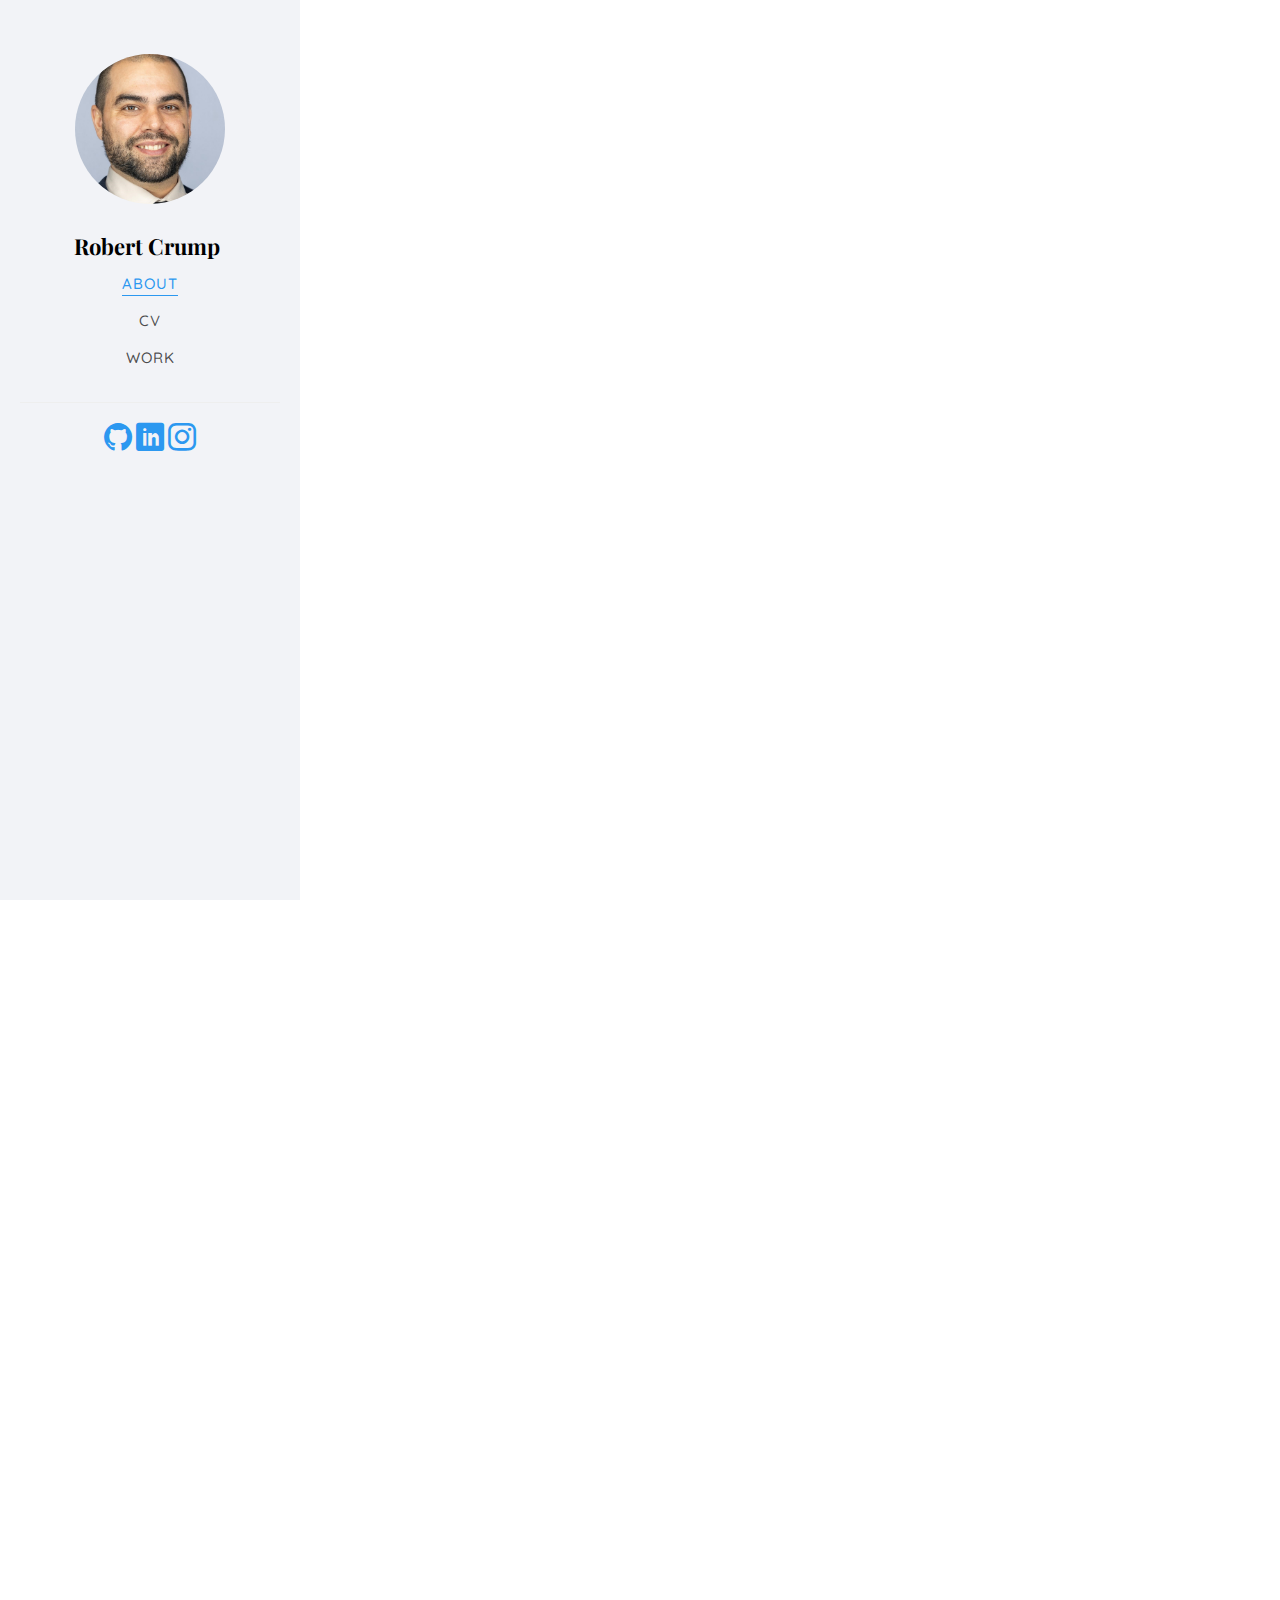
==== commit 8fb68682: "fixed divs / alignment" ====
--- a/index.html
+++ b/index.html
@@ -97,7 +97,7 @@
 										      <h4><strong><u>rwrcrump@gmail.com</u></strong></h4>
 										    </div>
 										    <div class="col-md-3">
-										      <p><a class="btn btn-primary" style="font-size:16px" href="docs/Resume (Robert Crump).pdf">Download Resume <i class="icon-briefcase3"></i></a></p>
+										      <p><a class="btn btn-primary" style="font-size:16px" href="docs/Resume (Robert Crump).pdf" target="_blank" rel="noopener noreferrer">Download Resume <i class="icon-briefcase3"></i></a></p>
 										    </div>
 										</div>
 							<div class="row">
@@ -223,7 +223,7 @@
                                 <li>Designed policy for database management and identity matching for childhood savings accounts</li>
                                 <li>Created visualizations using Census data of State congressional districts in support of outreach program</li>
                                 <li>Performed statistical analysis of Payment Protection Program loan data across Illinois using US Treasury data</li>
-                                <li>Reviewed literature and federal rules to produce memos on CDFIs, culminating in the <a href="https://www.ilga.gov/legislation/ilcs/ilcs3.asp?ActID=4085&ChapterID=4"><u>Community Development Loan Guarantee Act</u></a></li>
+                                <li>Reviewed literature and federal rules to produce memos on CDFIs, culminating in the <a href="https://www.ilga.gov/legislation/ilcs/ilcs3.asp?ActID=4085&ChapterID=4" target="_blank" rel="noopener noreferrer"><u>Community Development Loan Guarantee Act</u></a></li>
                               </ul>
 									        </div>
 									    </div>
@@ -242,7 +242,7 @@
 									            <ul>
                                 <li>Published weekly articles synopsizing municipal bond issues for non-technical readers</li>
                                 <li>Daily updates to municipal bond yield curve data visualization</li>
-                                <li>Edited & revised longform <a href="https://muninet.harris.uchicago.edu/2020/01/13/chronically-late-municipal-bond-audits-further-delayed-in-fy-2018/"><u>article on bond audit disclosures</u></a></li>
+                                <li>Edited & revised longform <a href="https://muninet.harris.uchicago.edu/2020/01/13/chronically-late-municipal-bond-audits-further-delayed-in-fy-2018/" target="_blank" rel="noopener noreferrer"><u>article on bond audit disclosures</u></a></li>
                               </ul>
 									        </div>
 									    </div>
@@ -330,7 +330,7 @@
 										      	<i>Certificate in Municipal Finance</i></p>
 										      	<h5><u>Graduate Courses Sample</u></h5>
 										      	  <ul>
-										      	    <li>Policy Lab - Managed research team supporting the <a href="https://www.ilga.gov/legislation/BillStatus.asp?DocNum=3739&GAID=16&DocTypeID=HB&SessionID=110&GA=102"><u>Lead Service Line Replacement and Notification Act</u></a></li>
+										      	    <li>Policy Lab - Managed research team supporting the <a href="https://www.ilga.gov/legislation/BillStatus.asp?DocNum=3739&GAID=16&DocTypeID=HB&SessionID=110&GA=102" target="_blank" rel="noopener noreferrer"><u>Lead Service Line Replacement and Notification Act</u></a></li>
 										      	    <li>GIS Foundations - Designed traffic analysis using spatial data in R and Geoda</li>
 										      	    <li>Program Evaluation - Rigorous survey of econometric methods using R</li>
 										      	    <li>AI for Public Policy - Developed concept for infrastructure monitoring using remote sensors</li>
@@ -356,7 +356,6 @@
 							</div>
 						</div>
 					</div>
-				</div>
 			</section>
 			</br>
 			</br>
@@ -368,8 +367,6 @@
 							<h2 class="colorlib-heading animate-box">Work Samples</h2>
 						</div>
 					</div>
-					<div class="row row-bottom-padded-sm animate-box" data-animate-effect="fadeInLeft">
-					</div>
 					<div class="row">
 						<a href="pages/random_walk_blog.html" target="_blank">
 						  <div class="col-md-6 animate-box" data-animate-effect="fadeInLeft">
@@ -443,8 +440,8 @@
 								</div>
 							</div>
 						</div></a>
-					</div>
-				</div>
+						</div>
+					</div>
 			</section>
 
 		</div><!-- end:colorlib-main -->
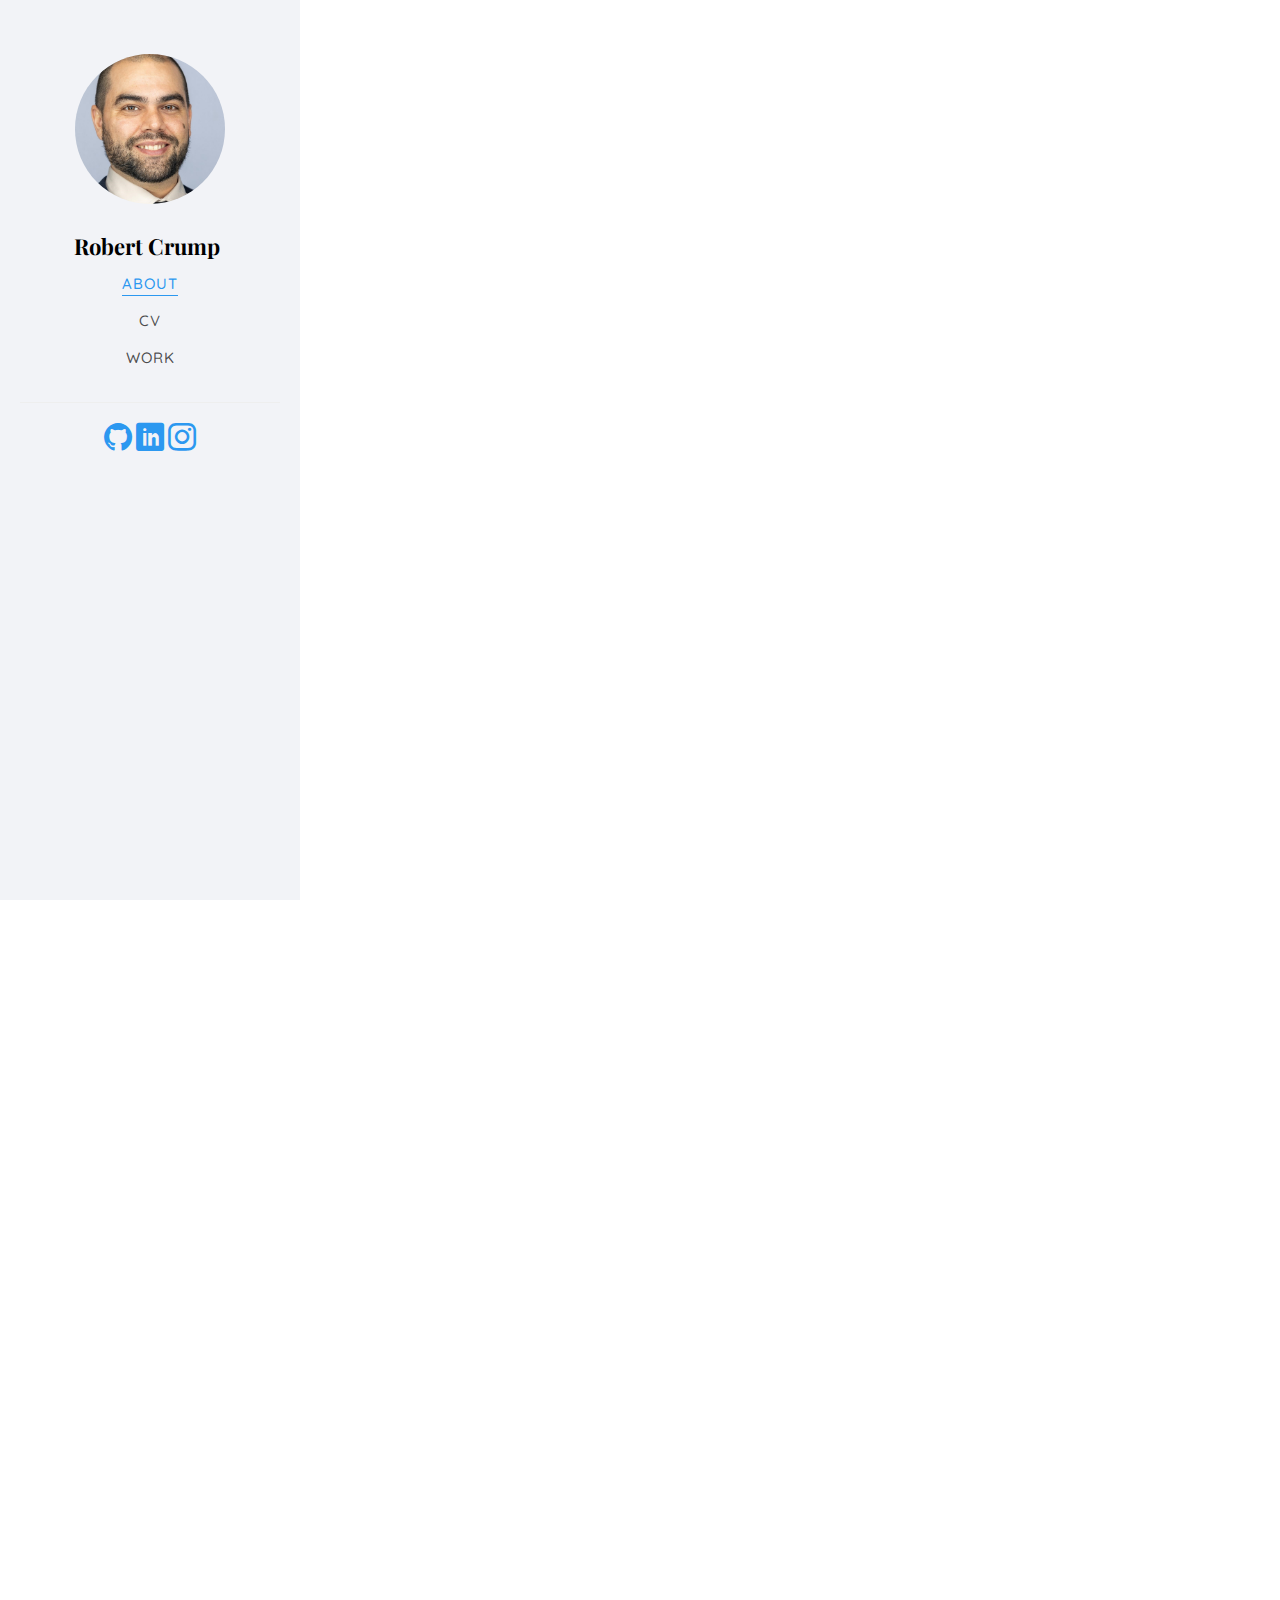
==== commit 21bd6a6f: "uploading guest lecture" ====
--- a/index.html
+++ b/index.html
@@ -330,7 +330,7 @@
 										      	<i>Certificate in Municipal Finance</i></p>
 										      	<h5><u>Graduate Courses Sample</u></h5>
 										      	  <ul>
-										      	    <li>Policy Lab - Managed research team supporting the <a href="https://www.ilga.gov/legislation/BillStatus.asp?DocNum=3739&GAID=16&DocTypeID=HB&SessionID=110&GA=102" target="_blank" rel="noopener noreferrer"><u>Lead Service Line Replacement and Notification Act</u></a></li>
+										      	    <li>Policy Lab - Managed research team supporting the <a href="https://www.ilga.gov/legislation/publicacts/fulltext.asp?Name=102-0613" target="_blank" rel="noopener noreferrer"><u>Lead Service Line Replacement and Notification Act</u></a></li>
 										      	    <li>GIS Foundations - Designed traffic analysis using spatial data in R and Geoda</li>
 										      	    <li>Program Evaluation - Rigorous survey of econometric methods using R</li>
 										      	    <li>AI for Public Policy - Developed concept for infrastructure monitoring using remote sensors</li>
@@ -368,8 +368,20 @@
 						</div>
 					</div>
 					<div class="row">
+					  <a href="pages/guest_lecture.html" target="_blank">
+						  <div class="col-md-6 animate-box" data-animate-effect="fadeInLeft">
+							<div class="project" style="background-image: url(images/blog-1.jpg);">
+								<div class="desc">
+									<div class="con">
+										<h3>Guest Lecture Video</h3>
+										<span>Applied Research Methods</span>
+										<span>Econometrics at City University of New York</span>
+									</div>
+								</div>
+							</div>
+						</div></a>
 						<a href="pages/random_walk_blog.html" target="_blank">
-						  <div class="col-md-6 animate-box" data-animate-effect="fadeInLeft">
+						  <div class="col-md-6 animate-box" data-animate-effect="fadeInRight">
 							<div class="project" style="background-image: url(images/traffic.jpg);">
 								<div class="desc">
 									<div class="con">
@@ -381,7 +393,7 @@
 							</div>
 						</div></a>
 						<a href="pages/crash_counts_atx.html" target="_blank">
-						  <div class="col-md-6 animate-box" data-animate-effect="fadeInRight">
+						  <div class="col-md-6 animate-box" data-animate-effect="fadeInTop">
 							<div class="project" style="background-image: url(images/f.crsh_aggregated.jpeg);">
 								<div class="desc">
 									<div class="con">
@@ -393,7 +405,7 @@
 							</div>
 						</div></a>
 						<a href="pages/budget_app_blog.html" target="_blank">
-						  <div class="col-md-6 animate-box" data-animate-effect="fadeInTop">
+						  <div class="col-md-6 animate-box" data-animate-effect="fadeInBottom">
 							<div class="project" style="background-image: url(images/piggo_bank.jpg);">
 								<div class="desc">
 									<div class="con">
@@ -405,7 +417,7 @@
 							</div>
 						</div></a>
 						<a href="pages/CDPH_data_analysis.html" target="_blank">
-						  <div class="col-md-6 animate-box" data-animate-effect="fadeInBottom">
+						  <div class="col-md-6 animate-box" data-animate-effect="fadeInLeft">
 							<div class="project" style="background-image: url(images/chi_covid.png);">
 								<div class="desc">
 									<div class="con">
@@ -417,7 +429,7 @@
 							</div>
 						</div></a>
 						<a href="pages/cpd_budget_analysis.html" target="_blank">
-						  <div class="col-md-6 animate-box" data-animate-effect="fadeInLeft">
+						  <div class="col-md-6 animate-box" data-animate-effect="fadeInRight">
 							<div class="project" style="background-image: url(images/chi_skyline.jpg);">
 								<div class="desc">
 									<div class="con">
@@ -429,7 +441,7 @@
 							</div>
 						</div></a>
 						<a href="https://rwrcrump.shinyapps.io/nyc_health/" target="_blank">
-						  <div class="col-md-6 animate-box" data-animate-effect="fadeInRight">
+						  <div class="col-md-6 animate-box" data-animate-effect="fadeInTop">
 							<div class="project" style="background-image: url(images/NYC_covid_map.jpg);">
 								<div class="desc">
 									<div class="con">
